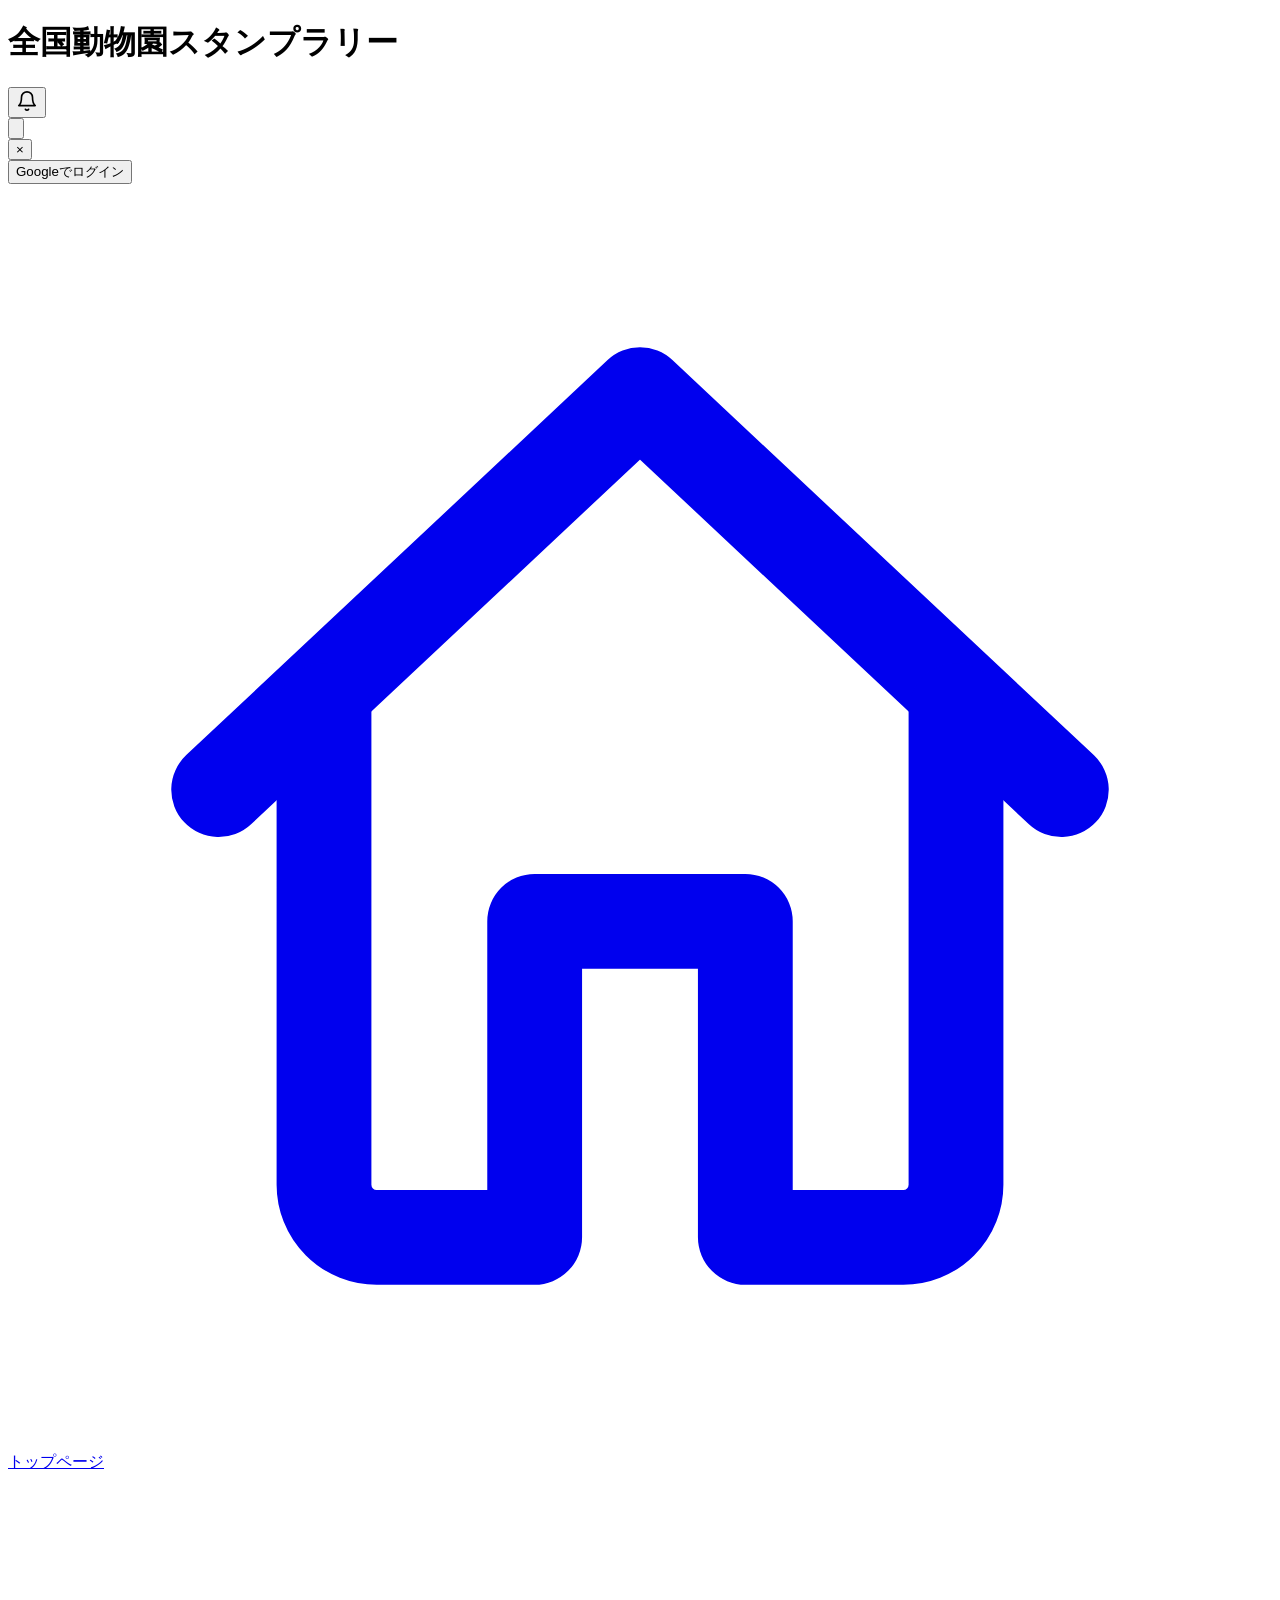
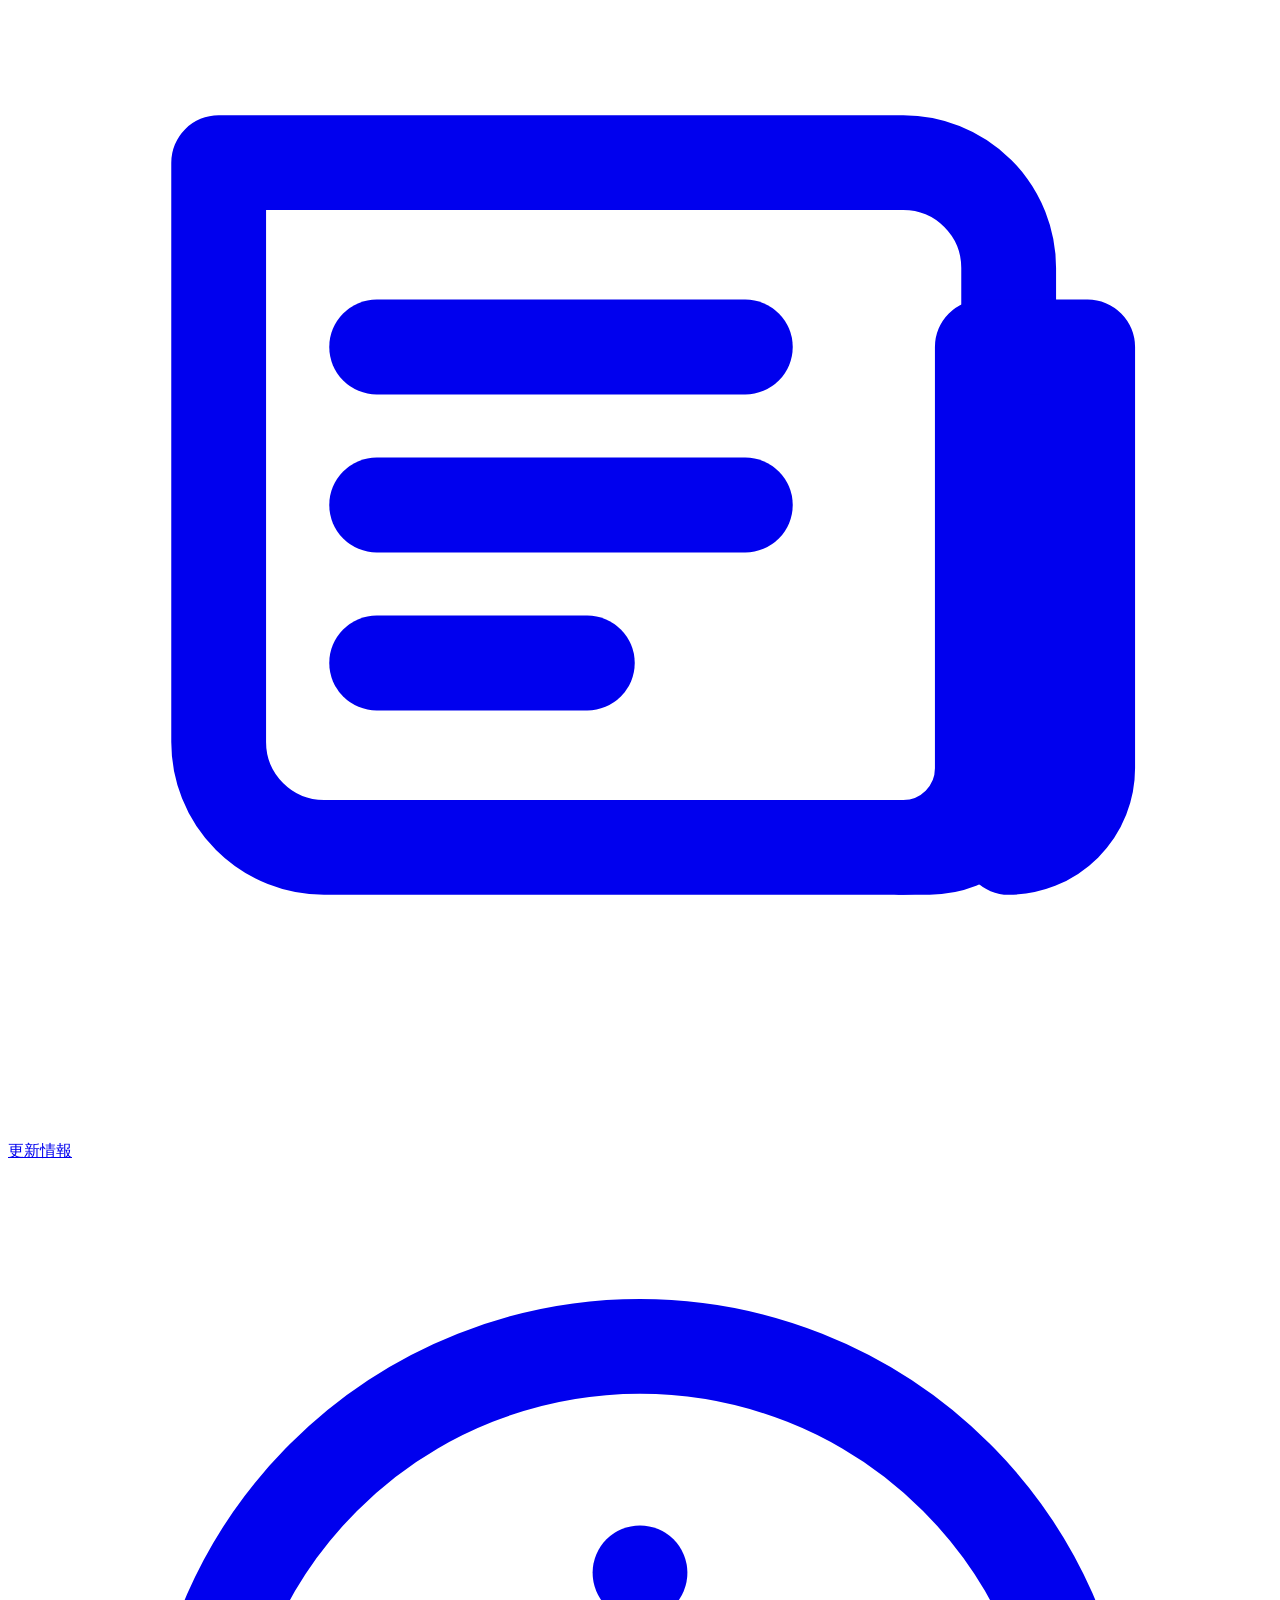
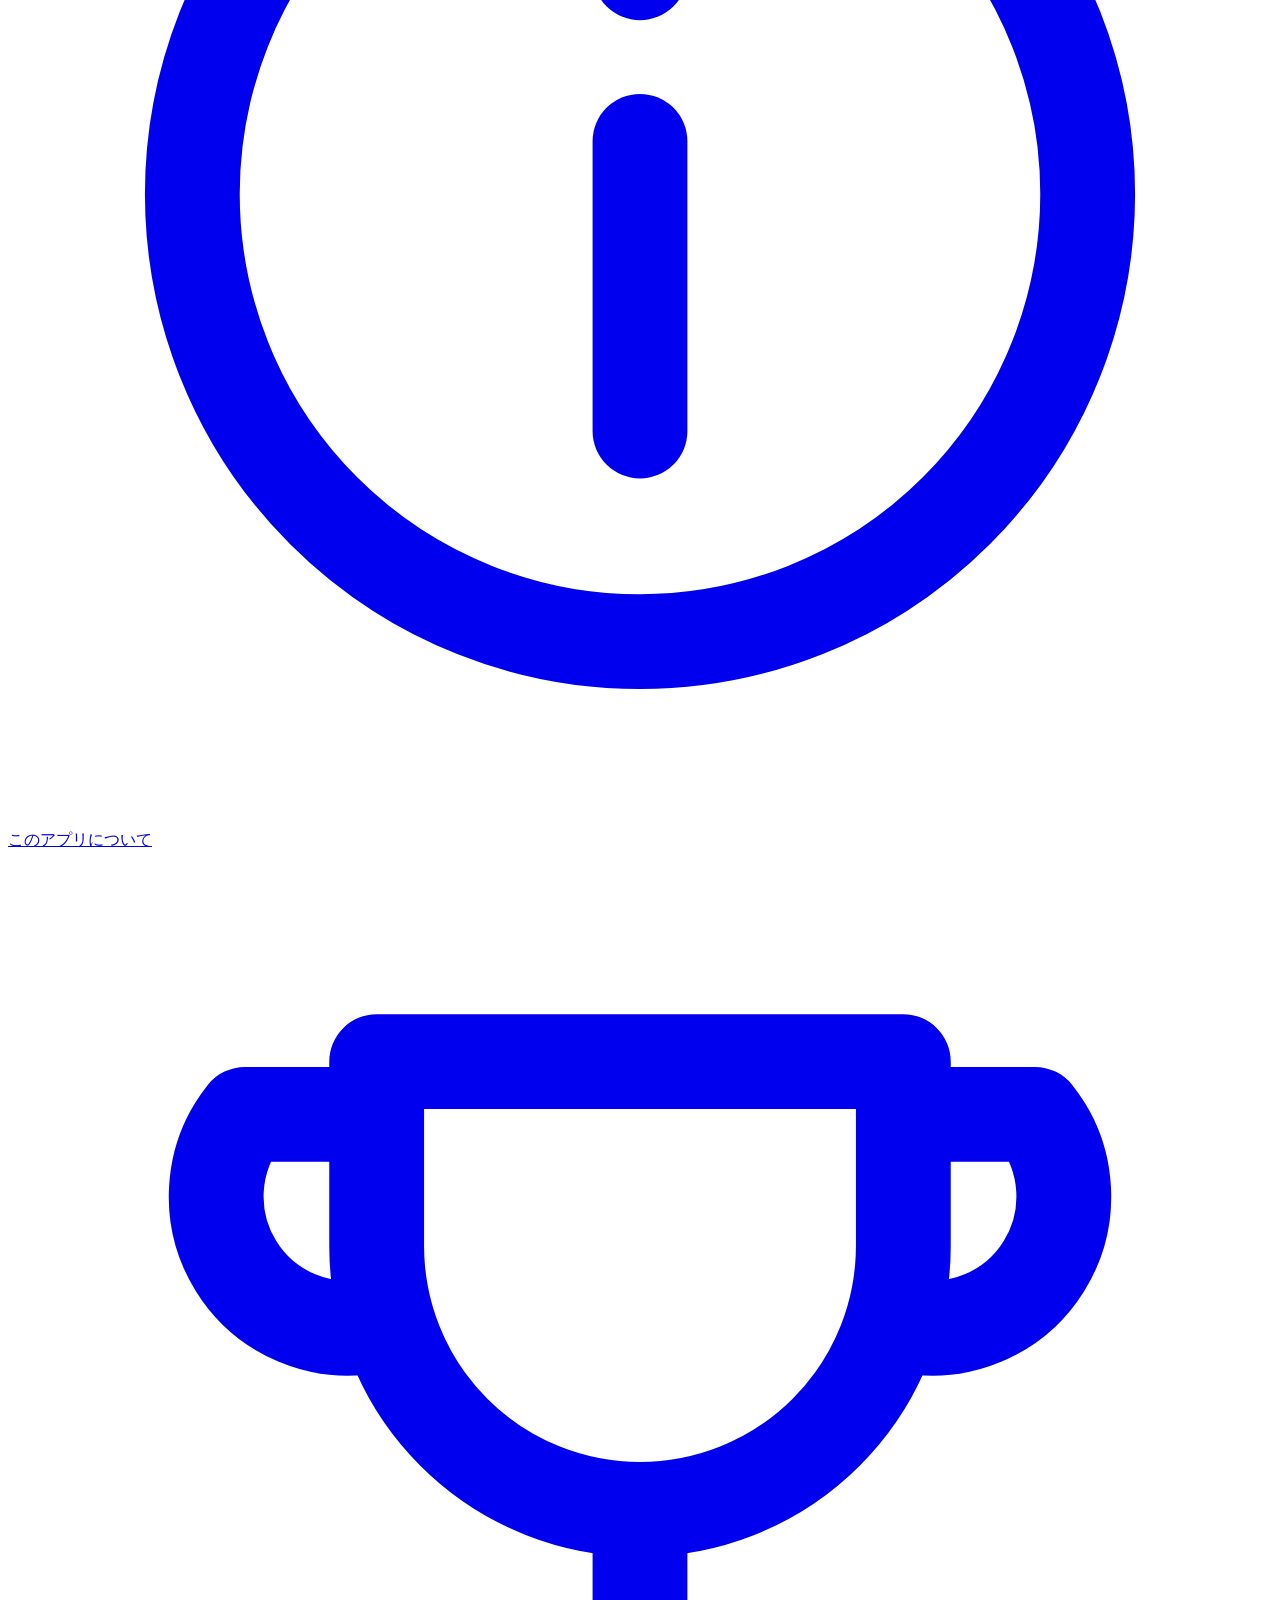
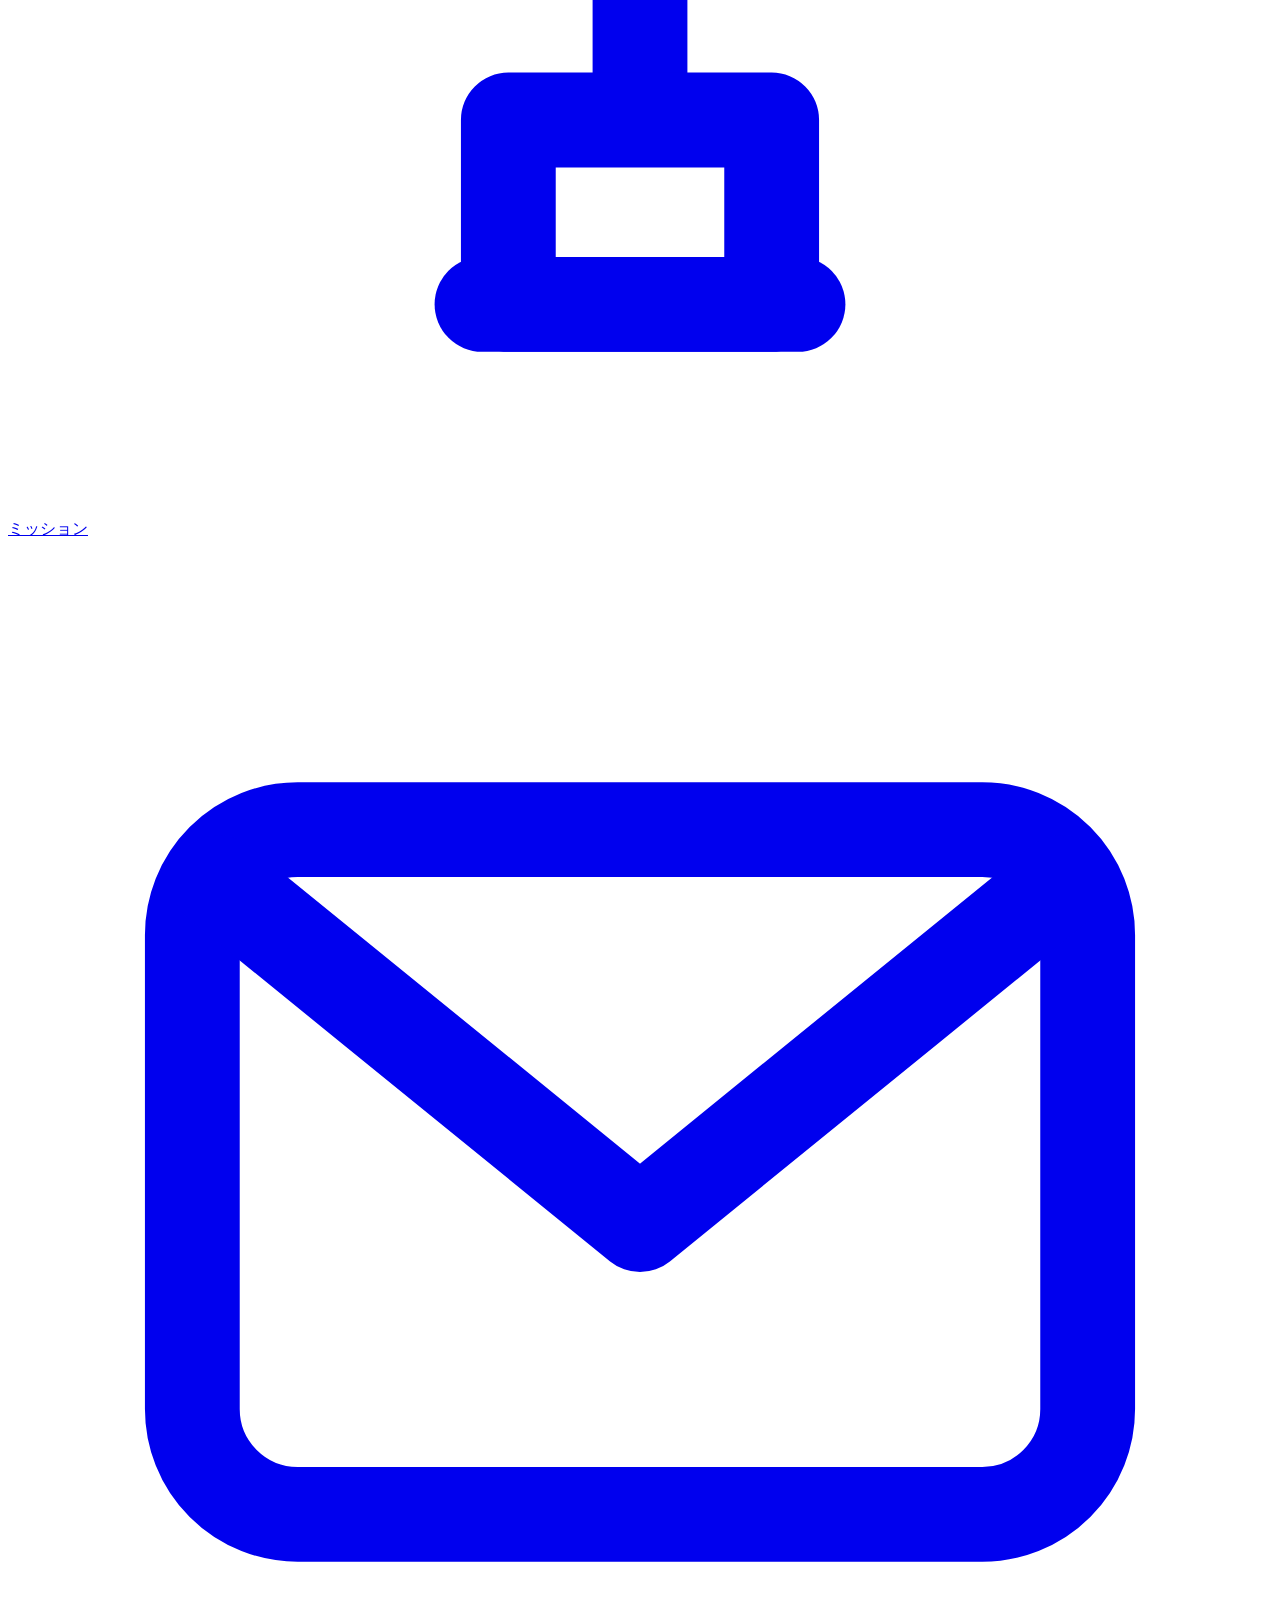
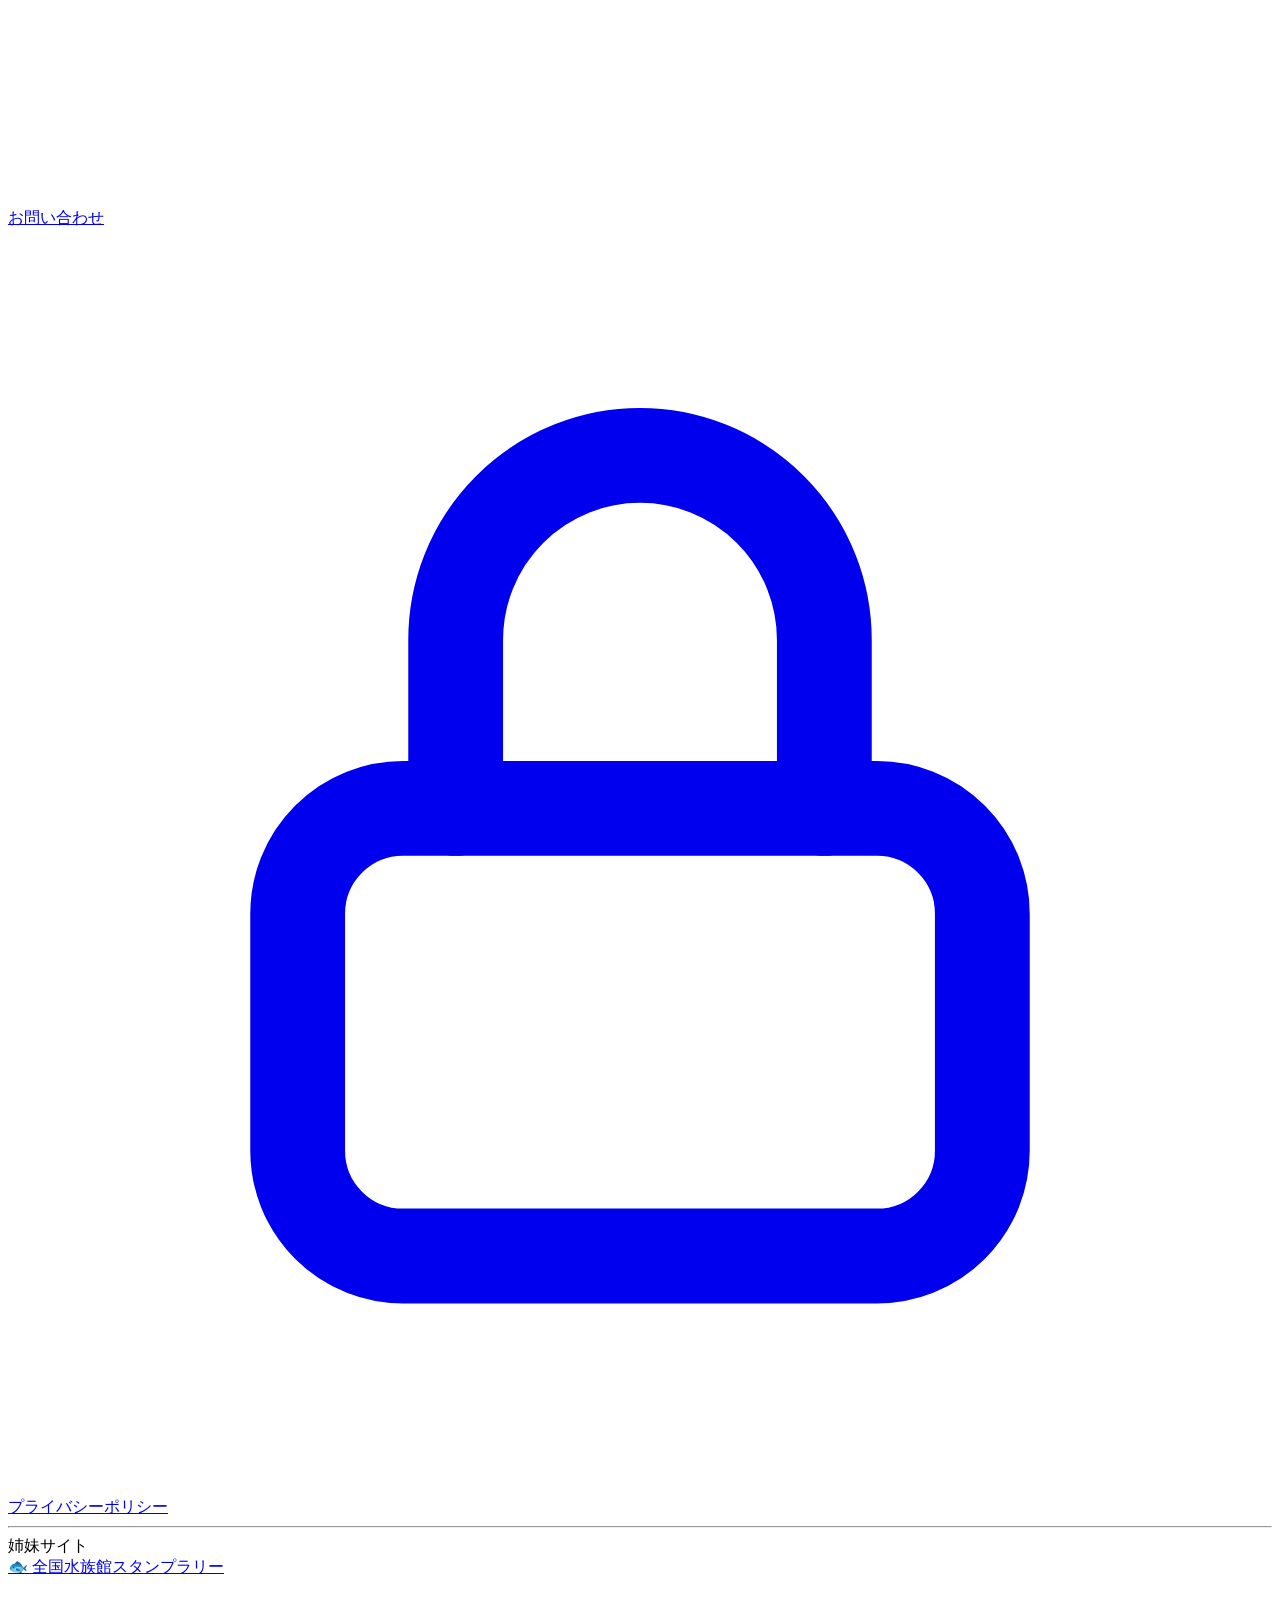
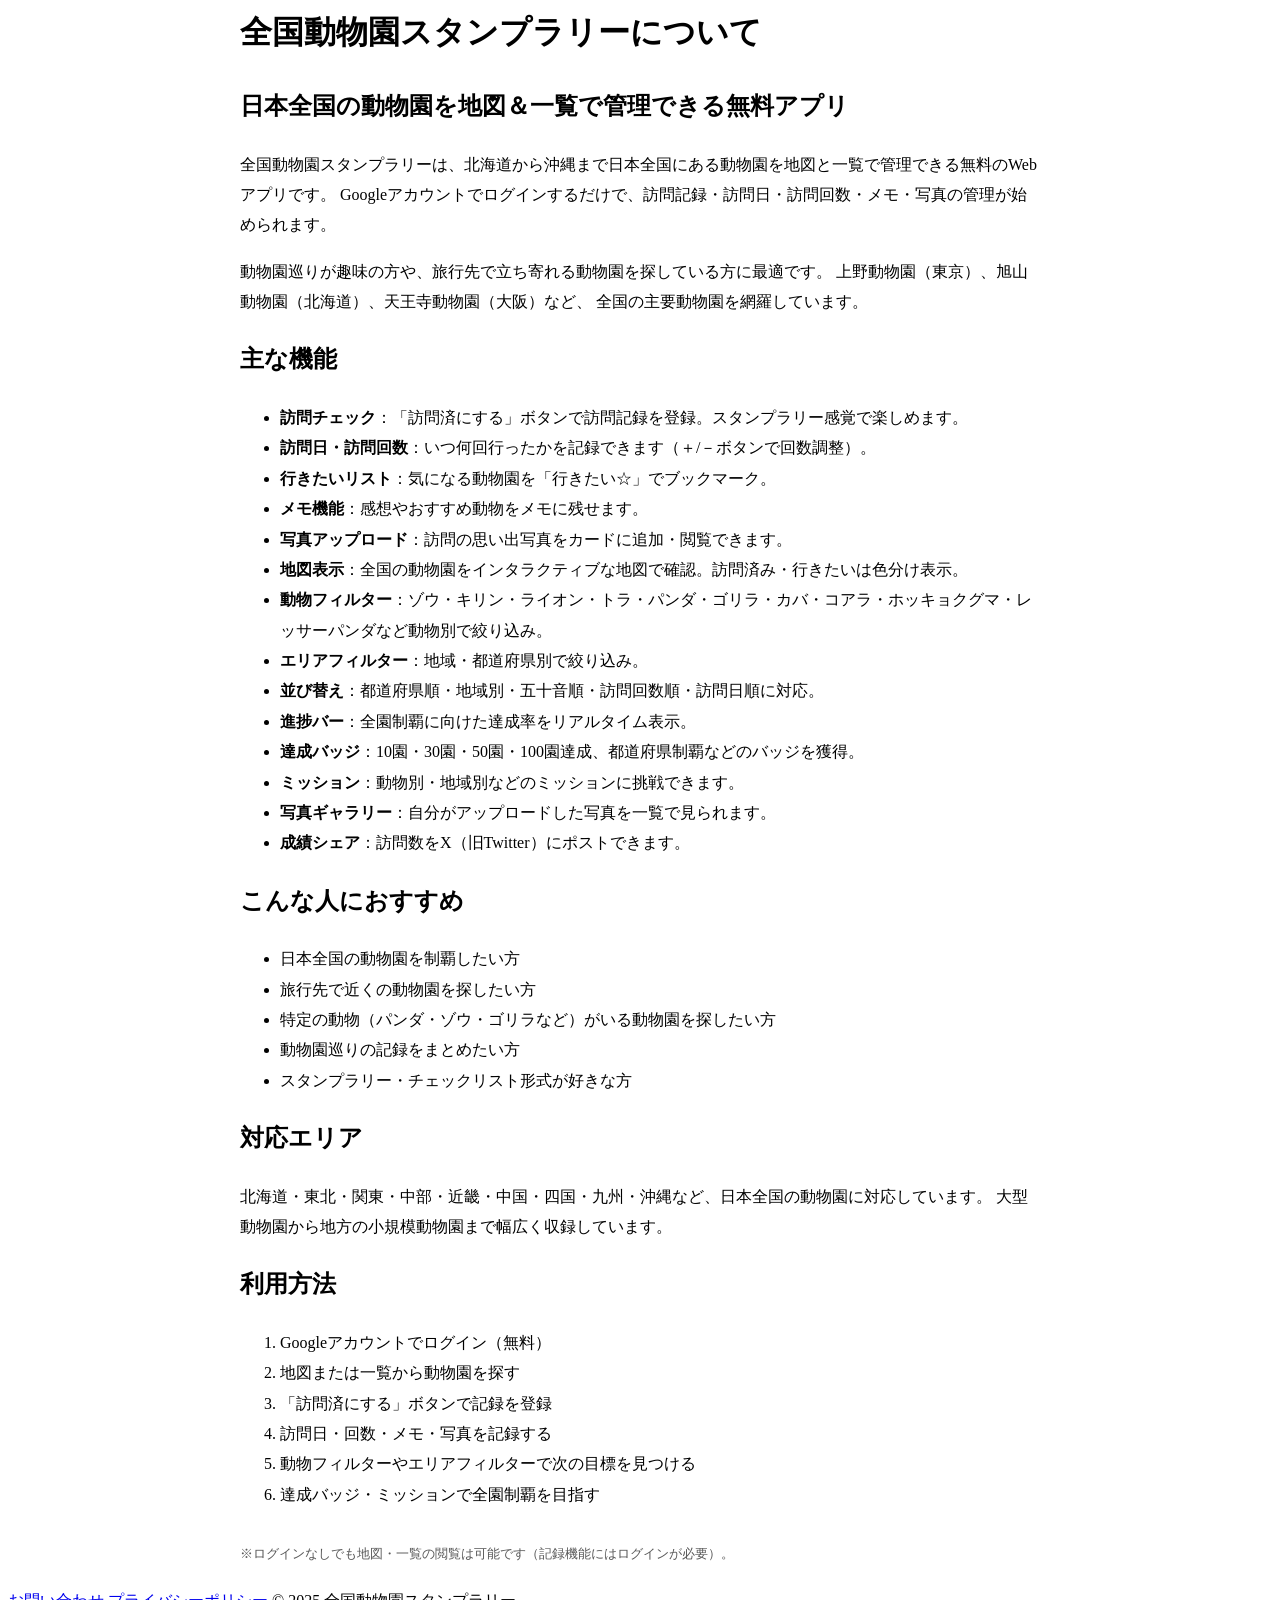
==== web/about/index.html @ e1757a3f "style: ヘッダーとメニューのアイコンを水族館とトンマナを揃える 絵文字と文字の「☰」でバラついていたので、線画SVG（24x24 / stroke-width 1.8 / 丸端）に統一する。水族" ====
<!doctype html>
<html lang="ja">
<head>
  <meta charset="UTF-8" />
  <meta name="viewport" content="width=device-width, initial-scale=1" />
  <title>このアプリについて｜全国動物園スタンプラリー</title>

  <meta name="description" content="全国動物園スタンプラリーは、日本全国の動物園を地図・一覧で管理できる無料アプリです。訪問記録・訪問日・訪問回数・写真・メモ機能付き。上野動物園、旭山動物園など全国対応。">
  <link rel="canonical" href="https://zoo-log.onrender.com/about/">

  <meta property="og:title" content="このアプリについて｜全国動物園スタンプラリー">
  <meta property="og:description" content="日本全国の動物園を巡るスタンプラリーアプリ。訪問記録・地図表示・進捗管理。無料で使えます。">
  <meta property="og:type" content="website">
  <meta property="og:url" content="https://zoo-log.onrender.com/about/">

  <link rel="stylesheet" href="/styles.css?v=20260924-1" />
</head>

<body>
  <header>
    <h1><a href="/" style="color:inherit;text-decoration:none;">全国動物園スタンプラリー</a></h1>
    <div class="userbox" id="userbox">
      <div class="bell-wrap">
        <button id="updateBellBtn" class="bell-btn" type="button" aria-haspopup="true" aria-expanded="false" aria-label="更新情報のお知らせ">
          <svg class="bell-icon" viewBox="0 0 24 24" width="22" height="22" fill="none" stroke="currentColor" stroke-width="1.8" stroke-linecap="round" stroke-linejoin="round" aria-hidden="true"><path d="M18 8a6 6 0 0 0-12 0c0 7-3 9-3 9h18s-3-2-3-9"></path><path d="M13.73 21a2 2 0 0 1-3.46 0"></path></svg>
          <span id="bellBadge" class="bell-badge" hidden></span>
        </button>
        <div id="bellPopover" class="bell-popover" hidden>
          <div class="bell-popover__title"><svg class="nav-icon" viewBox="0 0 24 24" fill="none" stroke="currentColor" stroke-width="1.8" stroke-linecap="round" stroke-linejoin="round" aria-hidden="true"><path d="M4 5.5h13a2 2 0 0 1 2 2V17a1.5 1.5 0 0 1-1.5 1.5H6A2 2 0 0 1 4 16.5v-11z"/><path d="M17 18.5A1.5 1.5 0 0 0 18.5 17V9h2v8a1.5 1.5 0 0 1-1.5 1.5"/><line x1="7" y1="9" x2="14" y2="9"/><line x1="7" y1="12" x2="14" y2="12"/><line x1="7" y1="15" x2="11" y2="15"/></svg>更新情報</div>
          <ul class="bell-popover__list">
            <li><span class="bell-popover__date">2026/09/23</span>動物園ごとの詳細ページを追加しました。紹介・地図・会える動物をまとめて見られます。</li>
            <li><span class="bell-popover__date">2026/09/23</span>都道府県別マップを追加しました。日本地図で制覇状況が一目で分かります。</li>
            <li><span class="bell-popover__date">2026/09/23</span>写真をまとめて追加できるようになりました。押すと全画面で見られます。</li>
          </ul>
          <a href="/updates/" class="bell-popover__more">すべての更新情報を見る →</a>
        </div>
      </div>
      <button id="menuBtn" class="hamburger-btn" aria-label="メニューを開く"><svg class="hamburger-icon" viewBox="0 0 24 24" fill="none" stroke="currentColor" stroke-width="1.8" stroke-linecap="round" aria-hidden="true"><line x1="4" y1="7" x2="20" y2="7"/><line x1="4" y1="12" x2="20" y2="12"/><line x1="4" y1="17" x2="20" y2="17"/></svg></button>
    </div>
  </header>

  <div id="drawerOverlay" class="drawer-overlay"></div>
  <nav id="drawer" class="drawer" aria-hidden="true">
    <button id="drawerClose" class="drawer-close" aria-label="閉じる">×</button>
    <div class="drawer__login">
      <span id="loginStatus" class="drawer-login-status"></span>
      <button class="linklike" id="googleLogin" type="button">Googleでログイン</button>
      <button class="linklike" id="logoutBtn" type="button" style="display:none;">ログアウト</button>
    </div>
    <div class="drawer__inner">
      <a href="/" class="drawer-link"><svg class="nav-icon" viewBox="0 0 24 24" fill="none" stroke="currentColor" stroke-width="1.8" stroke-linecap="round" stroke-linejoin="round" aria-hidden="true"><path d="M4 11.5 12 4l8 7.5"/><path d="M6 10v9a1 1 0 0 0 1 1h3v-6h4v6h3a1 1 0 0 0 1-1v-9"/></svg>トップページ</a>
      <a href="/updates/" class="drawer-link"><svg class="nav-icon" viewBox="0 0 24 24" fill="none" stroke="currentColor" stroke-width="1.8" stroke-linecap="round" stroke-linejoin="round" aria-hidden="true"><path d="M4 5.5h13a2 2 0 0 1 2 2V17a1.5 1.5 0 0 1-1.5 1.5H6A2 2 0 0 1 4 16.5v-11z"/><path d="M17 18.5A1.5 1.5 0 0 0 18.5 17V9h2v8a1.5 1.5 0 0 1-1.5 1.5"/><line x1="7" y1="9" x2="14" y2="9"/><line x1="7" y1="12" x2="14" y2="12"/><line x1="7" y1="15" x2="11" y2="15"/></svg>更新情報</a>
      <a href="/about/" class="drawer-link"><svg class="nav-icon" viewBox="0 0 24 24" fill="none" stroke="currentColor" stroke-width="1.8" stroke-linecap="round" stroke-linejoin="round" aria-hidden="true"><circle cx="12" cy="12" r="8.5"/><line x1="12" y1="11" x2="12" y2="16.5"/><circle cx="12" cy="7.8" r="0.9" fill="currentColor" stroke="none"/></svg>このアプリについて</a>
      <a href="/missions/" class="drawer-link"><svg class="nav-icon" viewBox="0 0 24 24" fill="none" stroke="currentColor" stroke-width="1.8" stroke-linecap="round" stroke-linejoin="round" aria-hidden="true"><path d="M7 4h10v3.5a5 5 0 0 1-10 0V4z"/><path d="M7 5H4.5A2.5 2.5 0 0 0 7 9"/><path d="M17 5h2.5A2.5 2.5 0 0 1 17 9"/><path d="M12 12.5V16"/><path d="M9 20h6"/><path d="M9.5 16.5h5v3.5h-5z"/></svg>ミッション</a>
      <a id="galleryBtn" href="/gallery/" class="drawer-link" style="display:none;"><svg class="nav-icon" viewBox="0 0 24 24" fill="none" stroke="currentColor" stroke-width="1.8" stroke-linecap="round" stroke-linejoin="round" aria-hidden="true"><path d="M4 8.5h3.2L9 6h6l1.8 2.5H20v10H4v-10z"/><circle cx="12" cy="13" r="3.2"/></svg>マイ写真ギャラリー</a>
      <a href="/contact/" class="drawer-link"><svg class="nav-icon" viewBox="0 0 24 24" fill="none" stroke="currentColor" stroke-width="1.8" stroke-linecap="round" stroke-linejoin="round" aria-hidden="true"><rect x="3.5" y="5.5" width="17" height="13" rx="2"/><path d="M4 6.5l8 6.5 8-6.5"/></svg>お問い合わせ</a>
      <a href="/privacy/" class="drawer-link"><svg class="nav-icon" viewBox="0 0 24 24" fill="none" stroke="currentColor" stroke-width="1.8" stroke-linecap="round" stroke-linejoin="round" aria-hidden="true"><rect x="5.5" y="11" width="13" height="8.5" rx="2"/><path d="M8.5 11V7.8a3.5 3.5 0 0 1 7 0V11"/></svg>プライバシーポリシー</a>
      <hr class="drawer-divider">
      <div class="drawer-section-label">姉妹サイト</div>
      <a href="https://aquarium-log.onrender.com/" class="drawer-link" target="_blank" rel="noopener">🐟 全国水族館スタンプラリー</a>
    </div>
  </nav>

  <div style="max-width: 800px; margin: 24px auto; padding: 0 16px; line-height: 1.9;">

    <h1>全国動物園スタンプラリーについて</h1>

    <h2>日本全国の動物園を地図＆一覧で管理できる無料アプリ</h2>
    <p>
      全国動物園スタンプラリーは、北海道から沖縄まで日本全国にある動物園を地図と一覧で管理できる無料のWebアプリです。
      Googleアカウントでログインするだけで、訪問記録・訪問日・訪問回数・メモ・写真の管理が始められます。
    </p>

    <p>
      動物園巡りが趣味の方や、旅行先で立ち寄れる動物園を探している方に最適です。
      上野動物園（東京）、旭山動物園（北海道）、天王寺動物園（大阪）など、
      全国の主要動物園を網羅しています。
    </p>

    <h2>主な機能</h2>
    <ul>
      <li><strong>訪問チェック</strong>：「訪問済にする」ボタンで訪問記録を登録。スタンプラリー感覚で楽しめます。</li>
      <li><strong>訪問日・訪問回数</strong>：いつ何回行ったかを記録できます（＋/－ボタンで回数調整）。</li>
      <li><strong>行きたいリスト</strong>：気になる動物園を「行きたい☆」でブックマーク。</li>
      <li><strong>メモ機能</strong>：感想やおすすめ動物をメモに残せます。</li>
      <li><strong>写真アップロード</strong>：訪問の思い出写真をカードに追加・閲覧できます。</li>
      <li><strong>地図表示</strong>：全国の動物園をインタラクティブな地図で確認。訪問済み・行きたいは色分け表示。</li>
      <li><strong>動物フィルター</strong>：ゾウ・キリン・ライオン・トラ・パンダ・ゴリラ・カバ・コアラ・ホッキョクグマ・レッサーパンダなど動物別で絞り込み。</li>
      <li><strong>エリアフィルター</strong>：地域・都道府県別で絞り込み。</li>
      <li><strong>並び替え</strong>：都道府県順・地域別・五十音順・訪問回数順・訪問日順に対応。</li>
      <li><strong>進捗バー</strong>：全園制覇に向けた達成率をリアルタイム表示。</li>
      <li><strong>達成バッジ</strong>：10園・30園・50園・100園達成、都道府県制覇などのバッジを獲得。</li>
      <li><strong>ミッション</strong>：動物別・地域別などのミッションに挑戦できます。</li>
      <li><strong>写真ギャラリー</strong>：自分がアップロードした写真を一覧で見られます。</li>
      <li><strong>成績シェア</strong>：訪問数をX（旧Twitter）にポストできます。</li>
    </ul>

    <h2>こんな人におすすめ</h2>
    <ul>
      <li>日本全国の動物園を制覇したい方</li>
      <li>旅行先で近くの動物園を探したい方</li>
      <li>特定の動物（パンダ・ゾウ・ゴリラなど）がいる動物園を探したい方</li>
      <li>動物園巡りの記録をまとめたい方</li>
      <li>スタンプラリー・チェックリスト形式が好きな方</li>
    </ul>

    <h2>対応エリア</h2>
    <p>
      北海道・東北・関東・中部・近畿・中国・四国・九州・沖縄など、日本全国の動物園に対応しています。
      大型動物園から地方の小規模動物園まで幅広く収録しています。
    </p>

    <h2>利用方法</h2>
    <ol>
      <li>Googleアカウントでログイン（無料）</li>
      <li>地図または一覧から動物園を探す</li>
      <li>「訪問済にする」ボタンで記録を登録</li>
      <li>訪問日・回数・メモ・写真を記録する</li>
      <li>動物フィルターやエリアフィルターで次の目標を見つける</li>
      <li>達成バッジ・ミッションで全園制覇を目指す</li>
    </ol>

    <p style="margin-top: 32px; font-size: 13px; opacity: 0.65;">
      ※ログインなしでも地図・一覧の閲覧は可能です（記録機能にはログインが必要）。
    </p>
  </div>

  <footer class="site-footer">
    <div class="footer-inner">
      <a href="/contact/">お問い合わせ</a>
      <a href="/privacy/">プライバシーポリシー</a>
      <span>© 2025 全国動物園スタンプラリー</span>
    </div>
  </footer>

  <script src="/nav.js?v=20260924-1"></script>
</body>
</html>
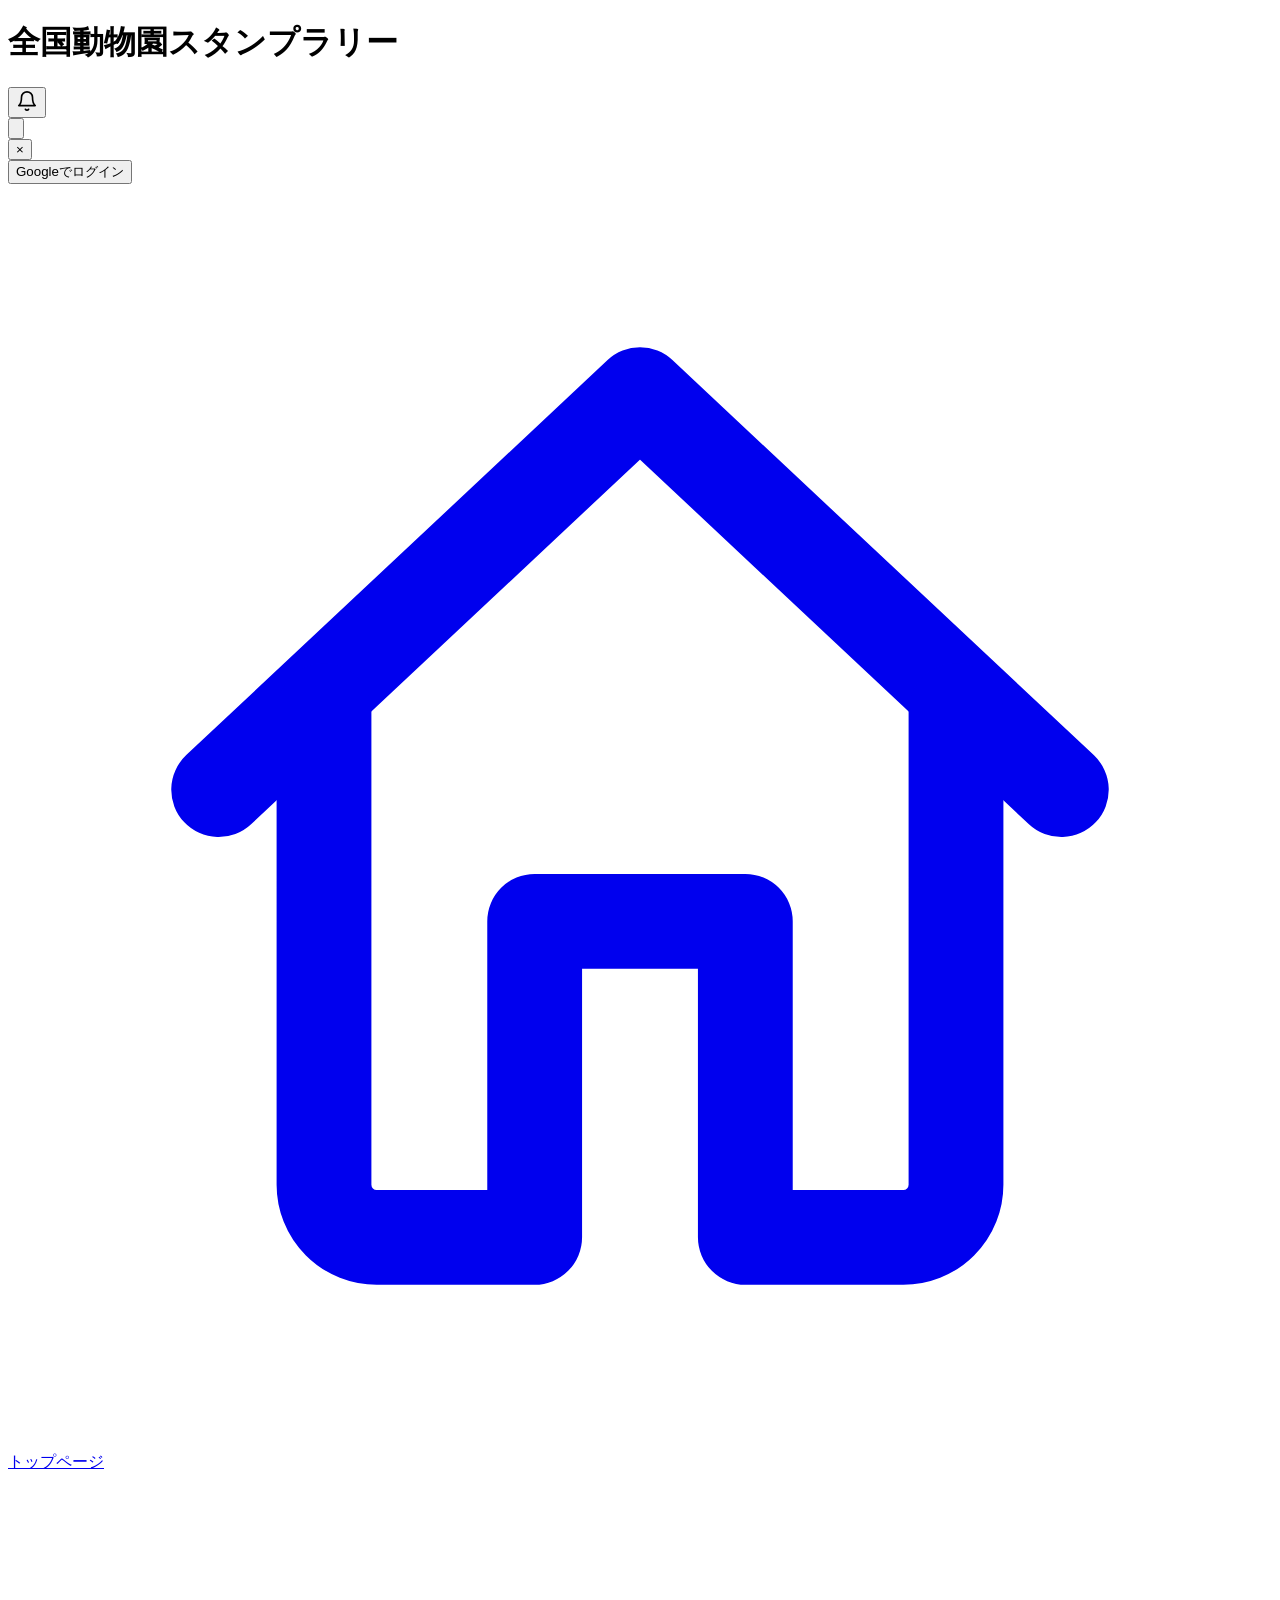
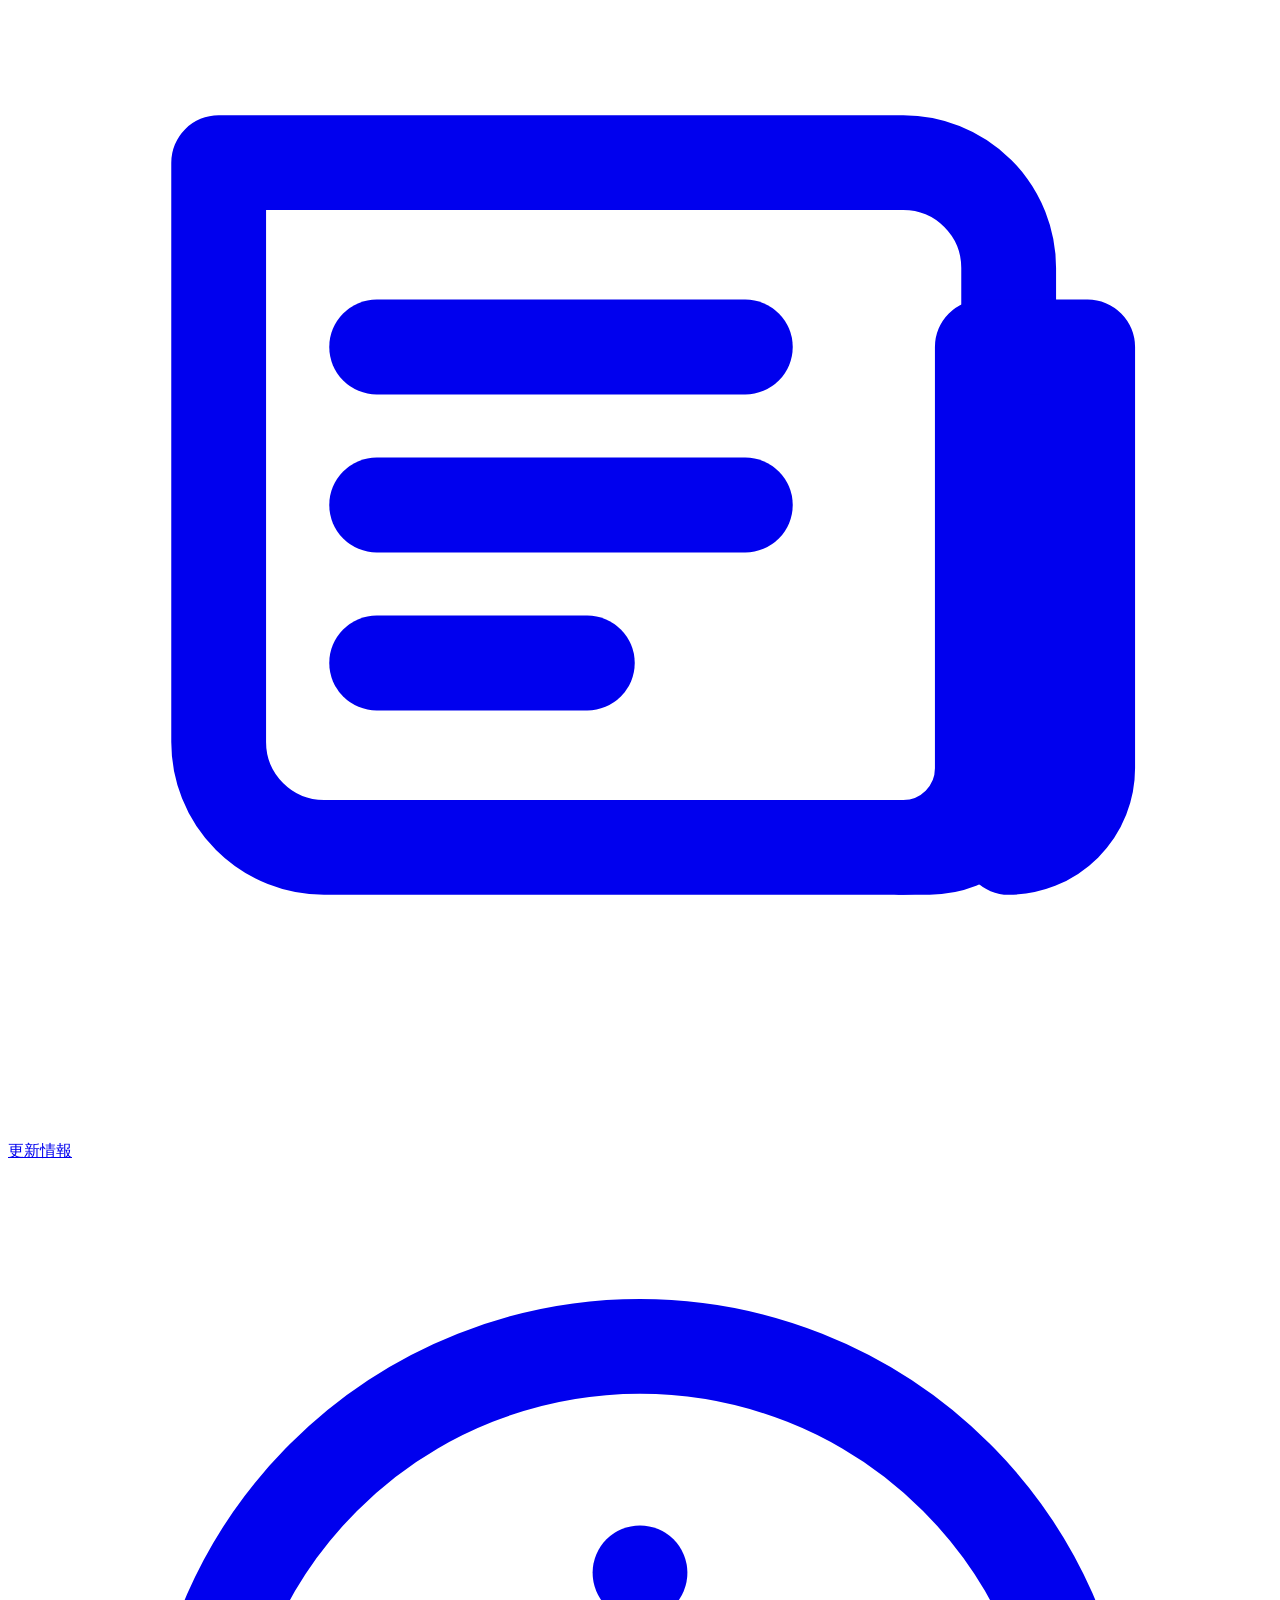
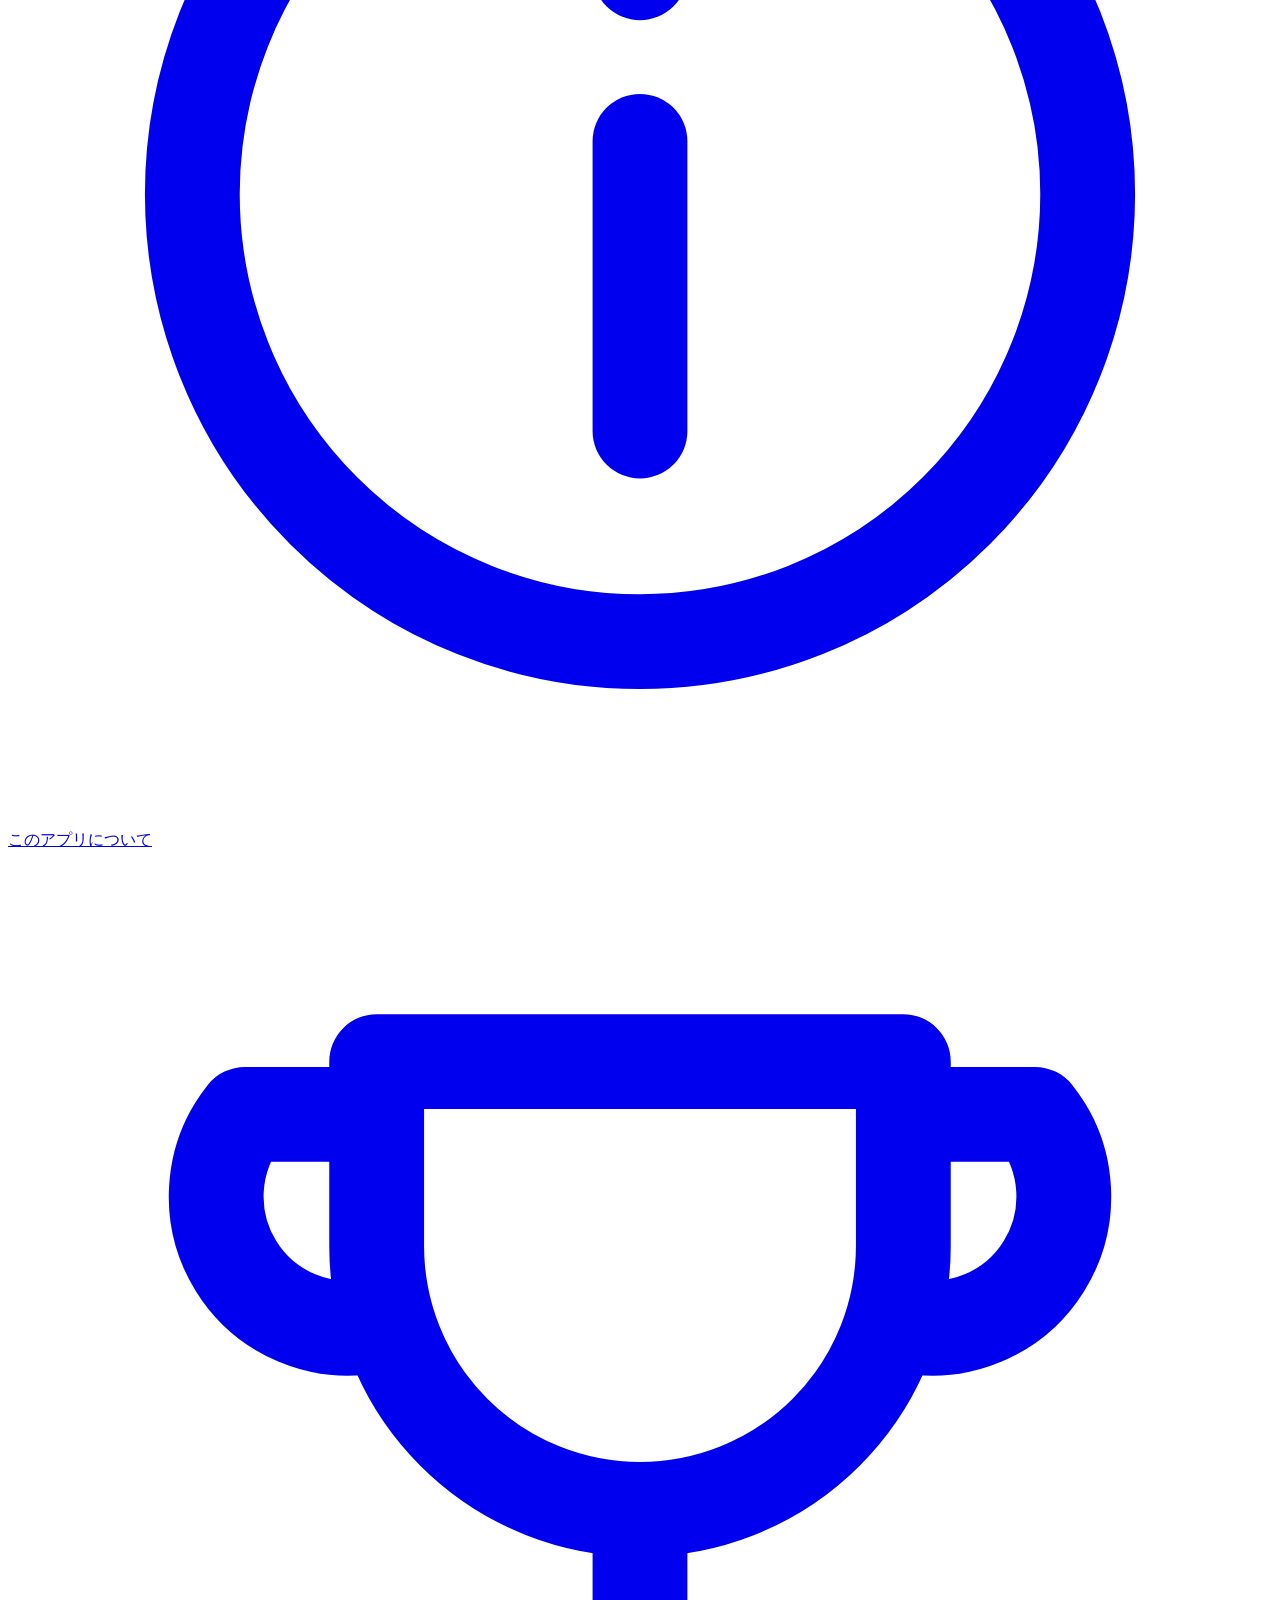
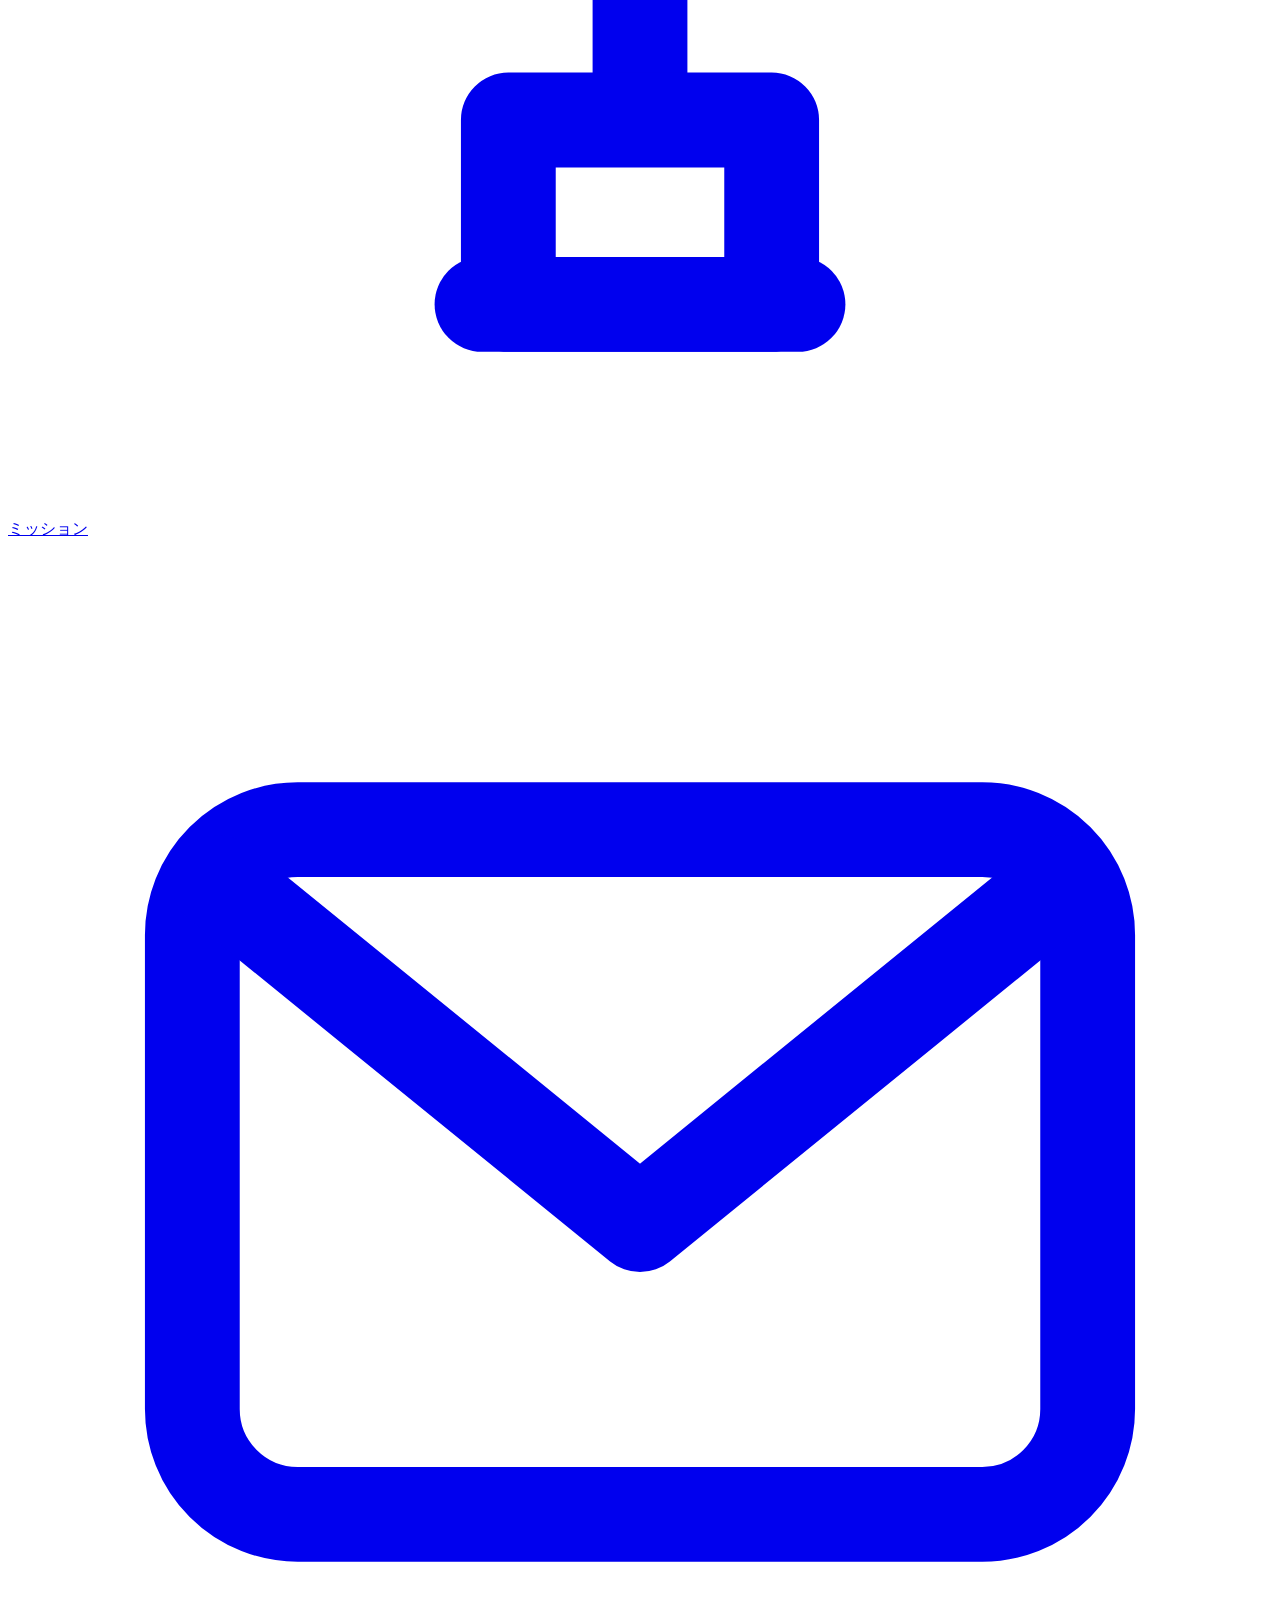
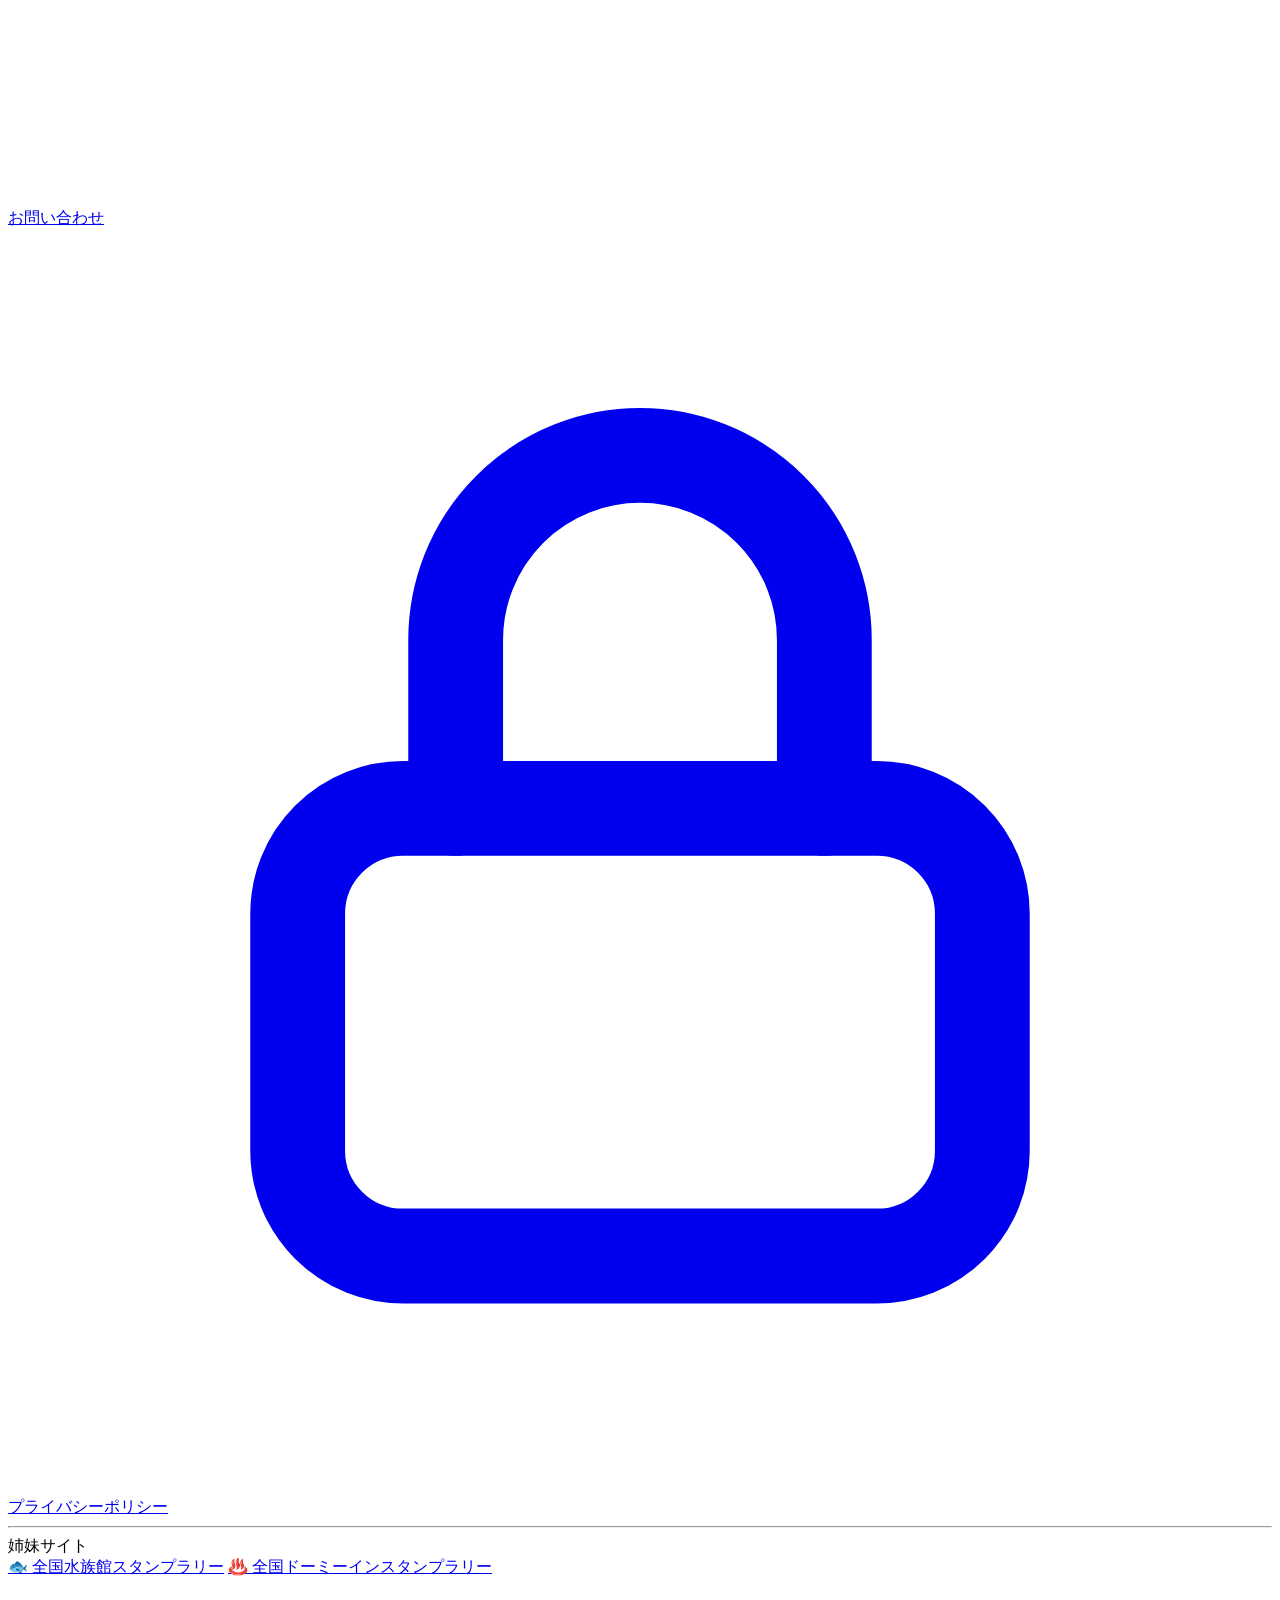
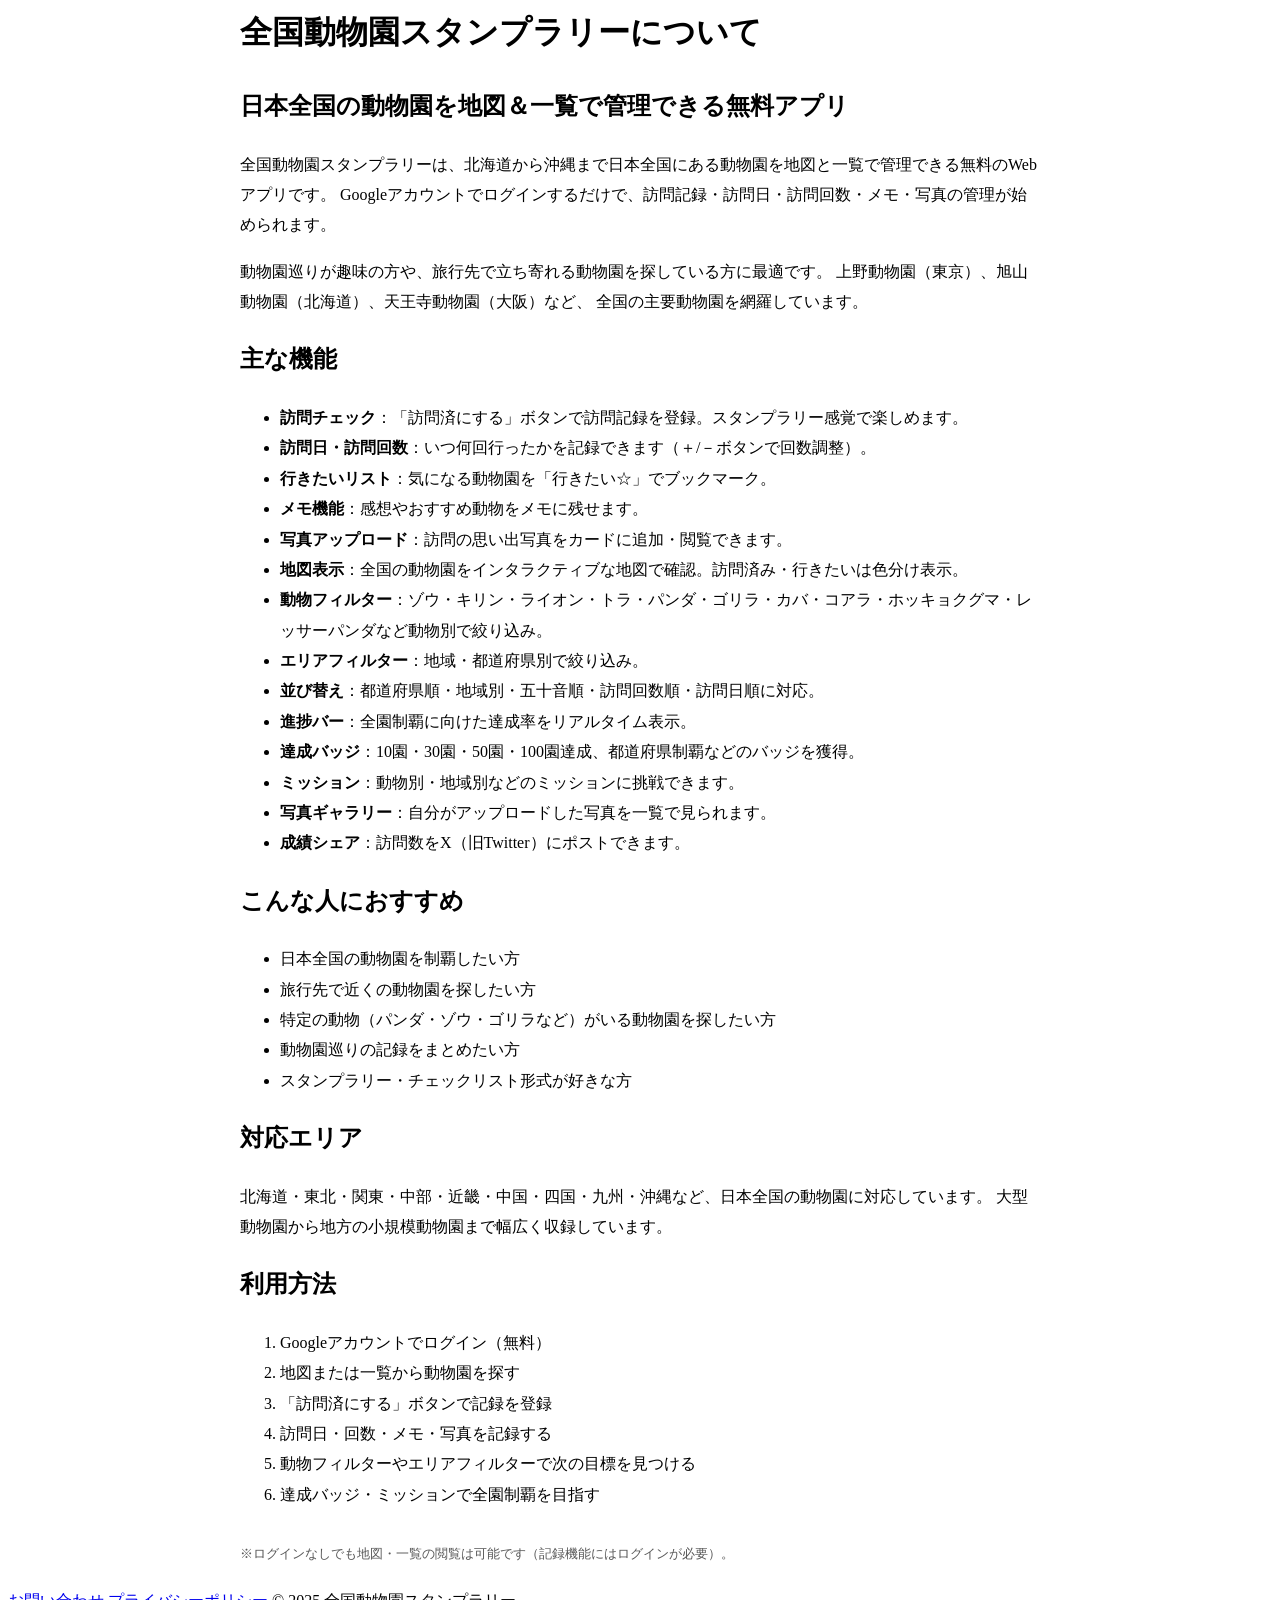
==== commit 74757acb: "姉妹サイトに全国ドーミーインスタンプラリーへのリンクを追加（ドロワー・フッター・llms.txt） Co-Authored-By: Claude Opus 5.5 <noreply@anthropic" ====
--- a/web/about/index.html
+++ b/web/about/index.html
@@ -13,7 +13,7 @@
   <meta property="og:type" content="website">
   <meta property="og:url" content="https://zoo-log.onrender.com/about/">
 
-  <link rel="stylesheet" href="/styles.css?v=20260924-1" />
+  <link rel="stylesheet" href="/styles.css?v=20261010-1" />
 </head>
 
 <body>
@@ -28,9 +28,9 @@
         <div id="bellPopover" class="bell-popover" hidden>
           <div class="bell-popover__title"><svg class="nav-icon" viewBox="0 0 24 24" fill="none" stroke="currentColor" stroke-width="1.8" stroke-linecap="round" stroke-linejoin="round" aria-hidden="true"><path d="M4 5.5h13a2 2 0 0 1 2 2V17a1.5 1.5 0 0 1-1.5 1.5H6A2 2 0 0 1 4 16.5v-11z"/><path d="M17 18.5A1.5 1.5 0 0 0 18.5 17V9h2v8a1.5 1.5 0 0 1-1.5 1.5"/><line x1="7" y1="9" x2="14" y2="9"/><line x1="7" y1="12" x2="14" y2="12"/><line x1="7" y1="15" x2="11" y2="15"/></svg>更新情報</div>
           <ul class="bell-popover__list">
-            <li><span class="bell-popover__date">2026/09/23</span>動物園ごとの詳細ページを追加しました。紹介・地図・会える動物をまとめて見られます。</li>
-            <li><span class="bell-popover__date">2026/09/23</span>都道府県別マップを追加しました。日本地図で制覇状況が一目で分かります。</li>
-            <li><span class="bell-popover__date">2026/09/23</span>写真をまとめて追加できるようになりました。押すと全画面で見られます。</li>
+            <li><span class="bell-popover__date">2026/10/11</span>写真の安全性を高めました。撮影場所などの情報を自動で消し、写真は本人だけが見られるようにしました。</li>
+            <li><span class="bell-popover__date">2026/10/10</span>動物のアイコンを新しいデザインにしました。</li>
+            <li><span class="bell-popover__date">2026/09/25</span>動物園を12園追加し、全47都道府県をカバーしました（合計103園）。</li>
           </ul>
           <a href="/updates/" class="bell-popover__more">すべての更新情報を見る →</a>
         </div>
@@ -58,6 +58,7 @@
       <hr class="drawer-divider">
       <div class="drawer-section-label">姉妹サイト</div>
       <a href="https://aquarium-log.onrender.com/" class="drawer-link" target="_blank" rel="noopener">🐟 全国水族館スタンプラリー</a>
+      <a href="https://dormy-log.soryushi.jp/" class="drawer-link" target="_blank" rel="noopener">♨️ 全国ドーミーインスタンプラリー</a>
     </div>
   </nav>
 
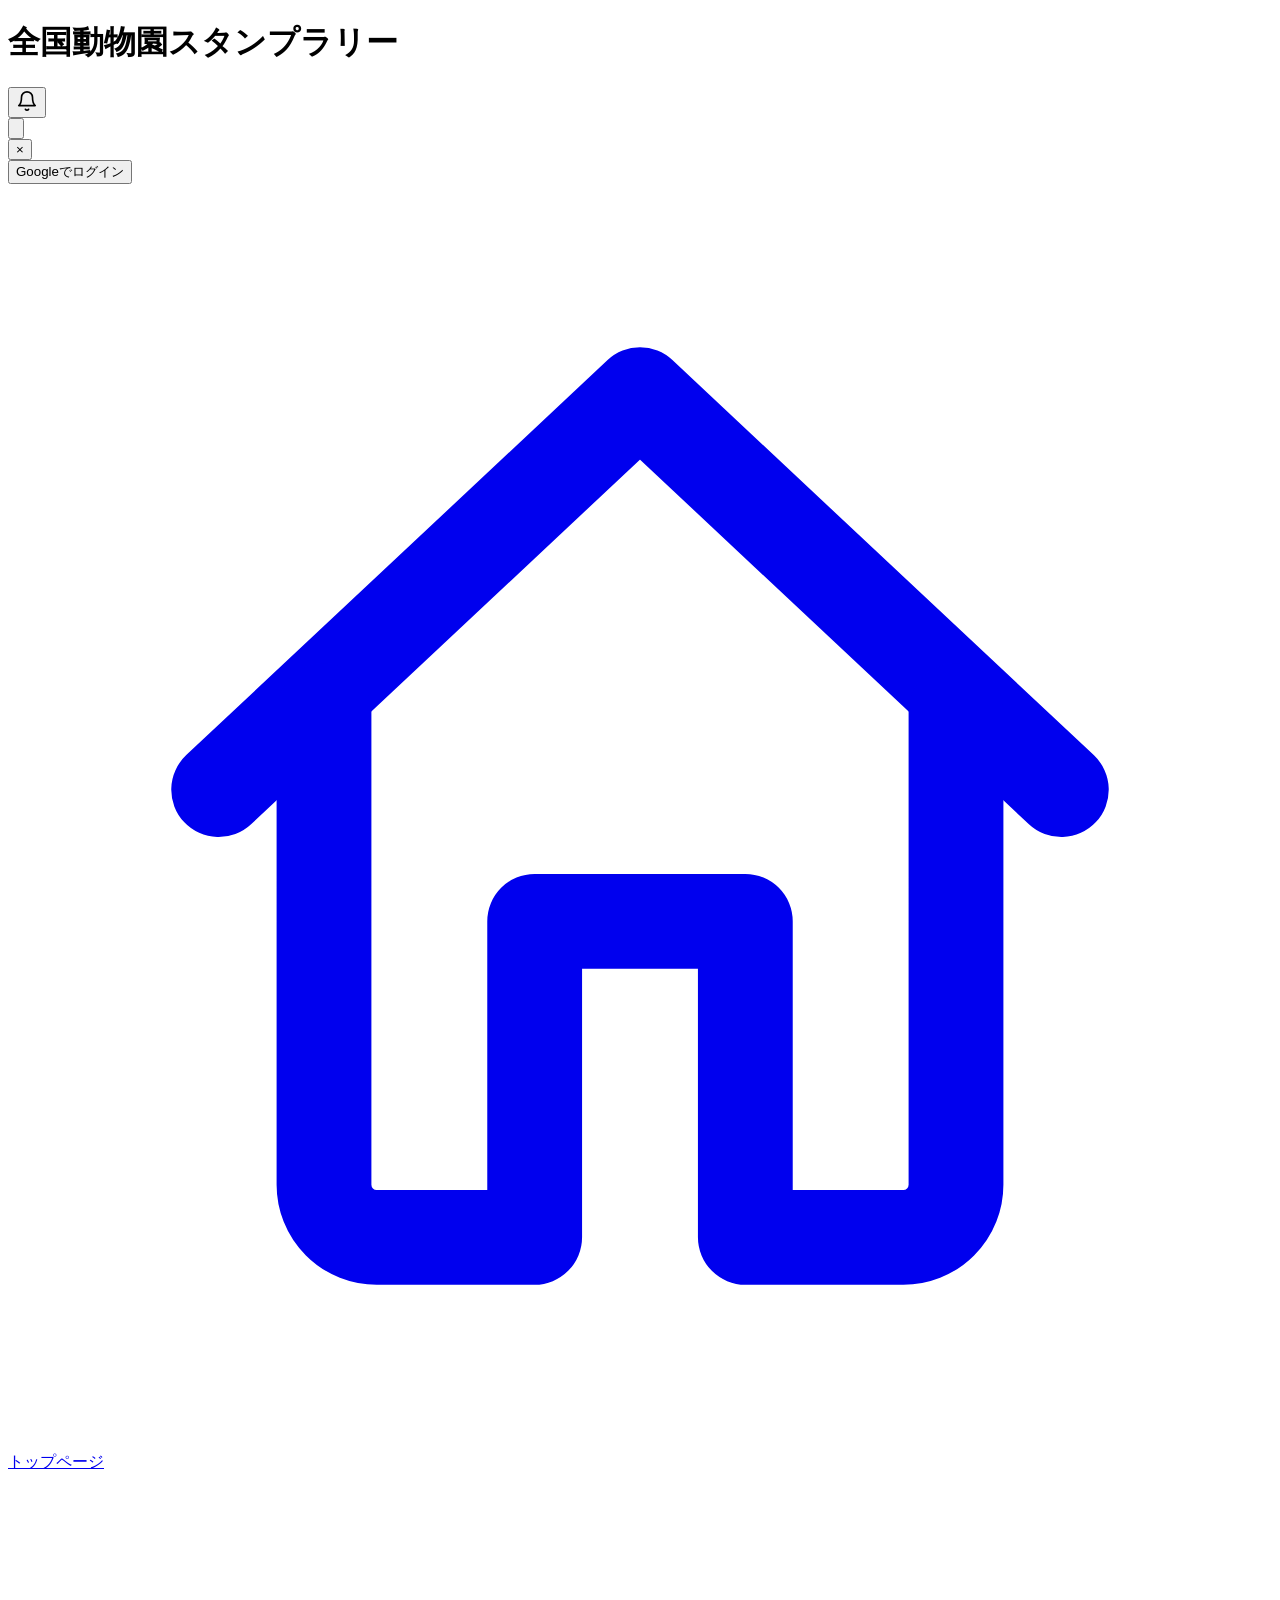
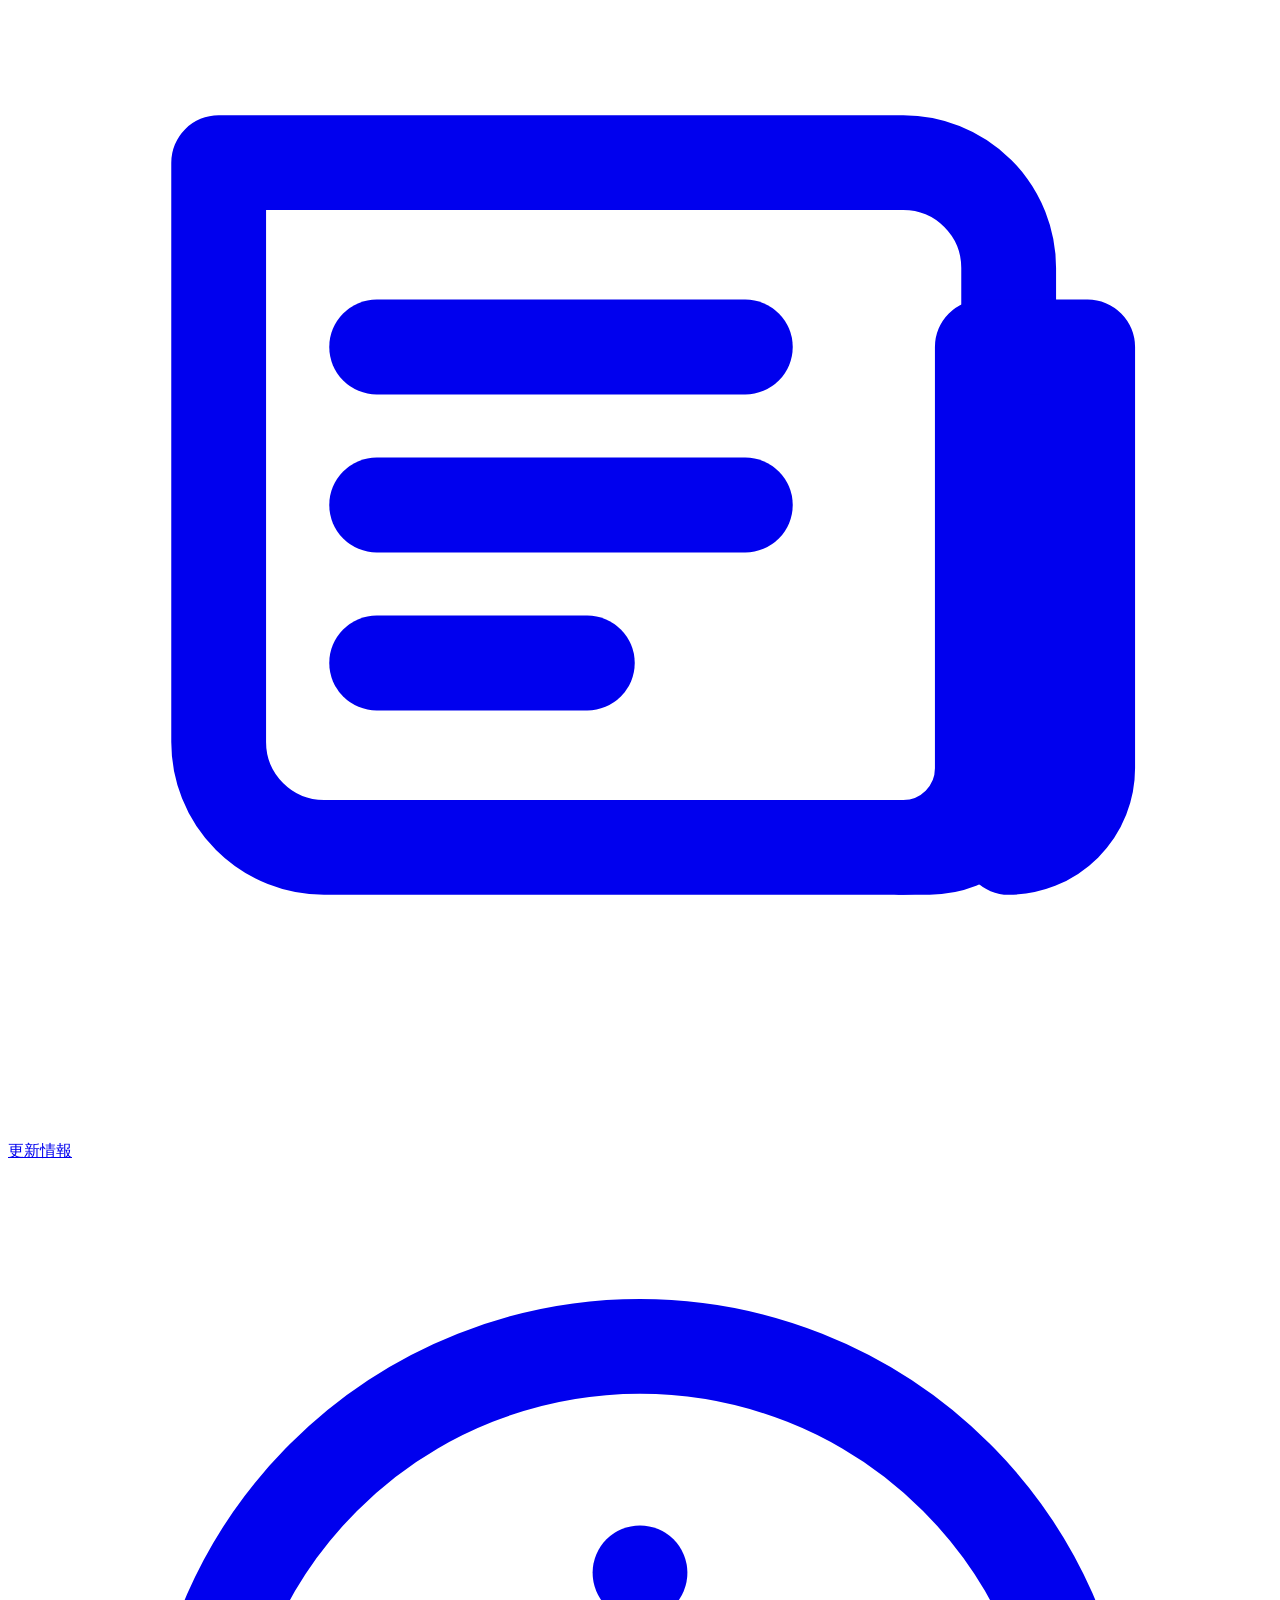
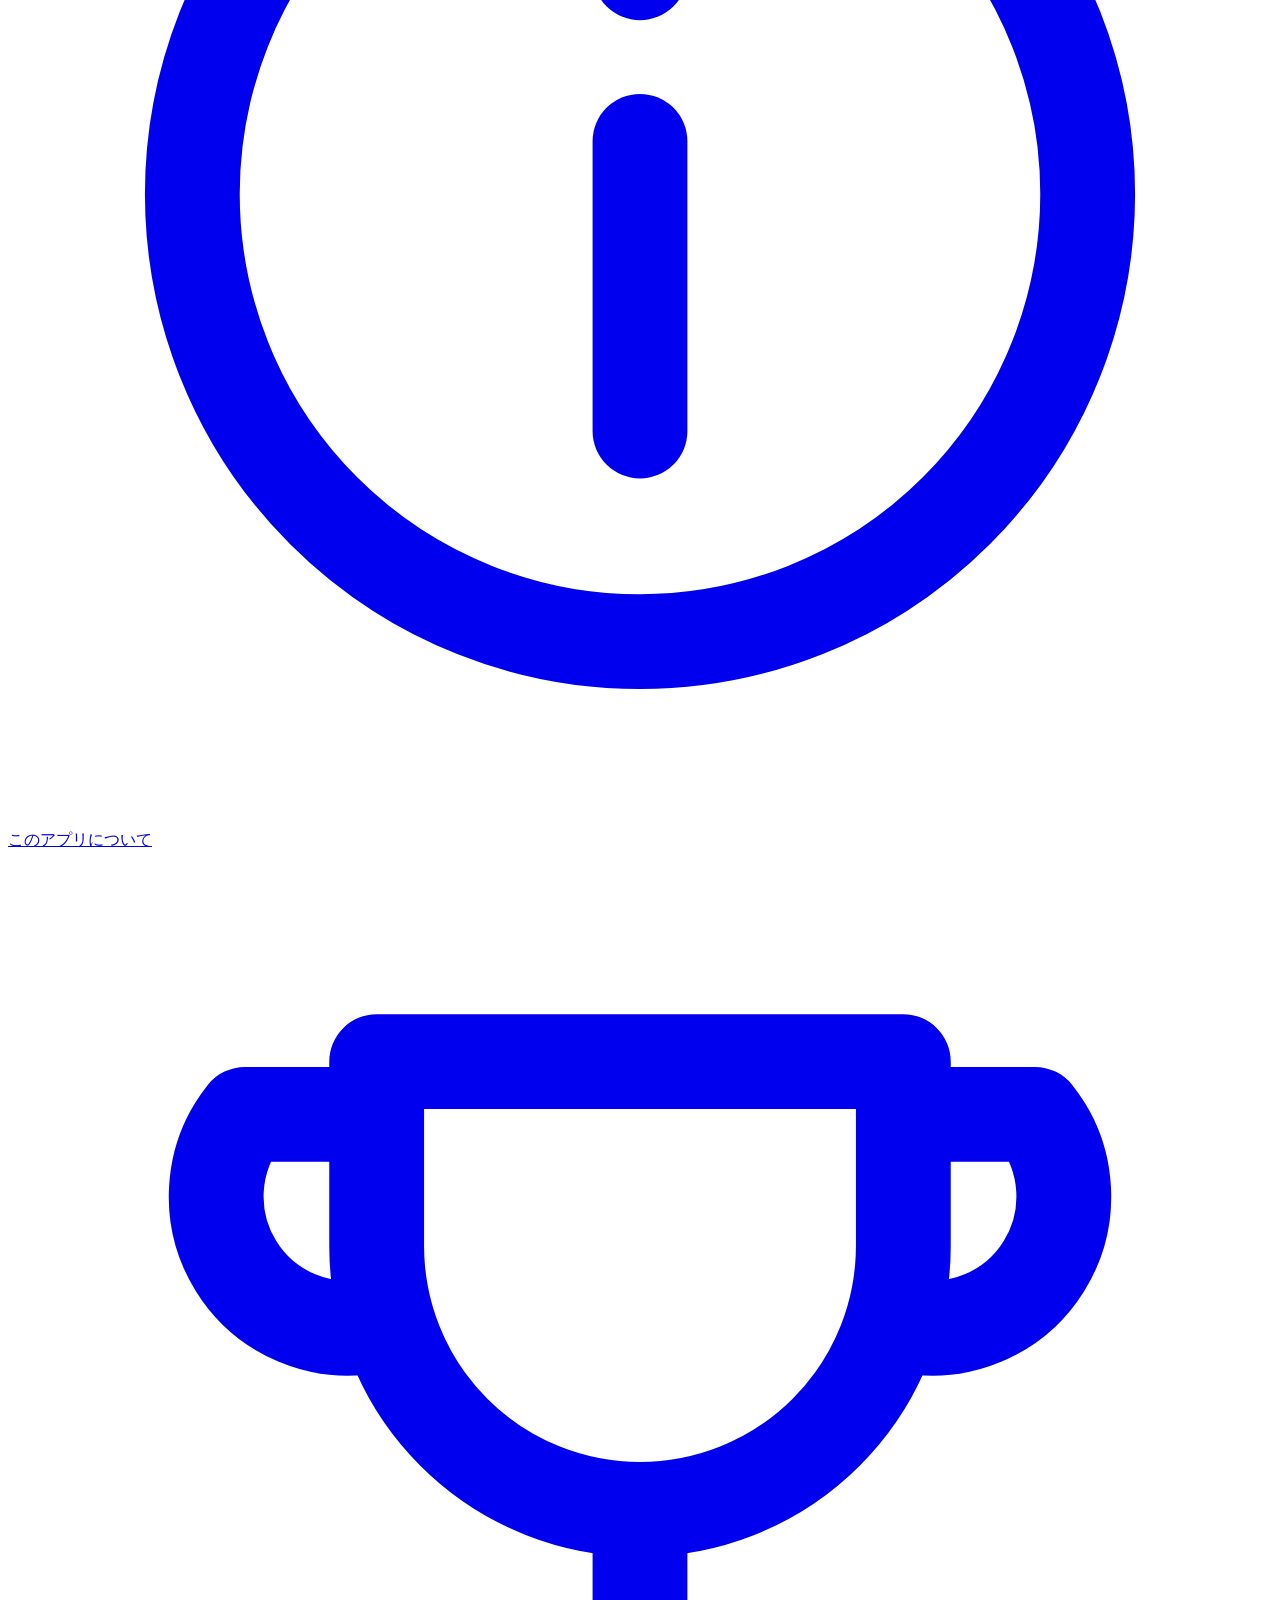
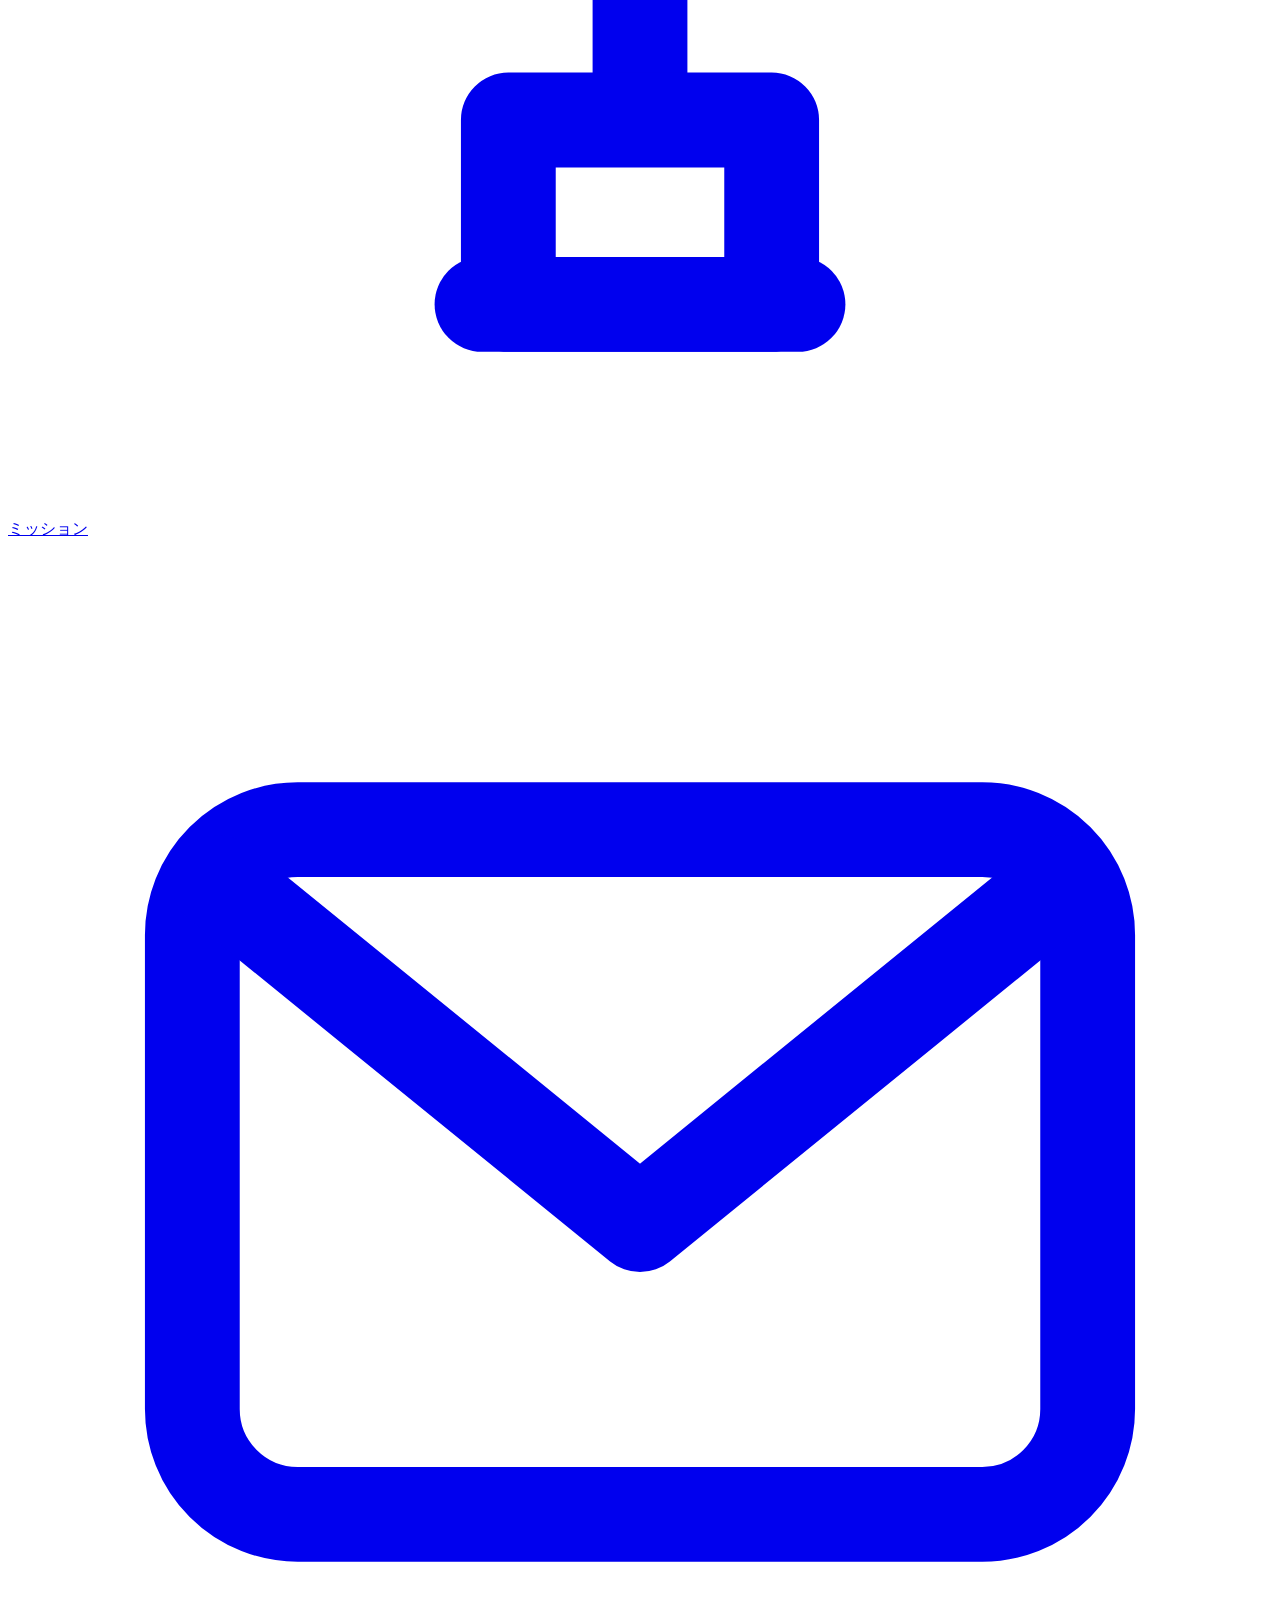
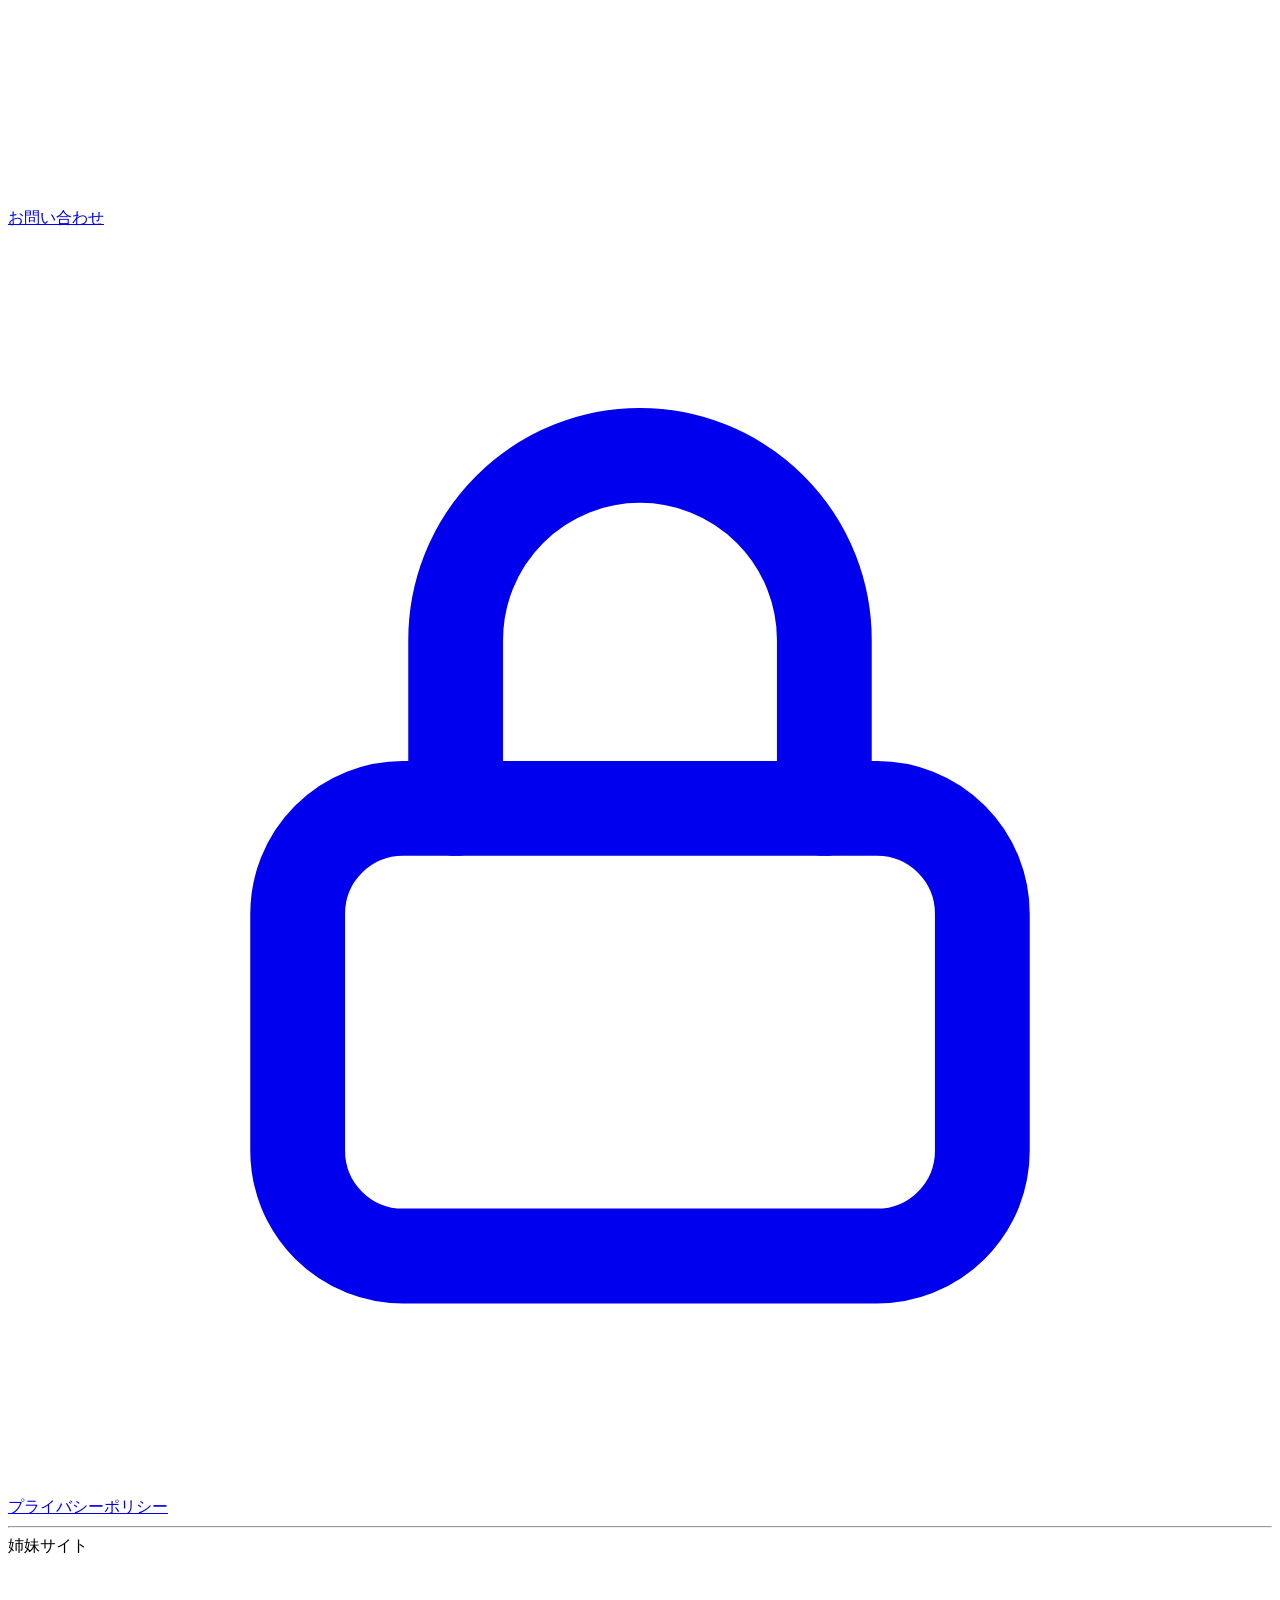
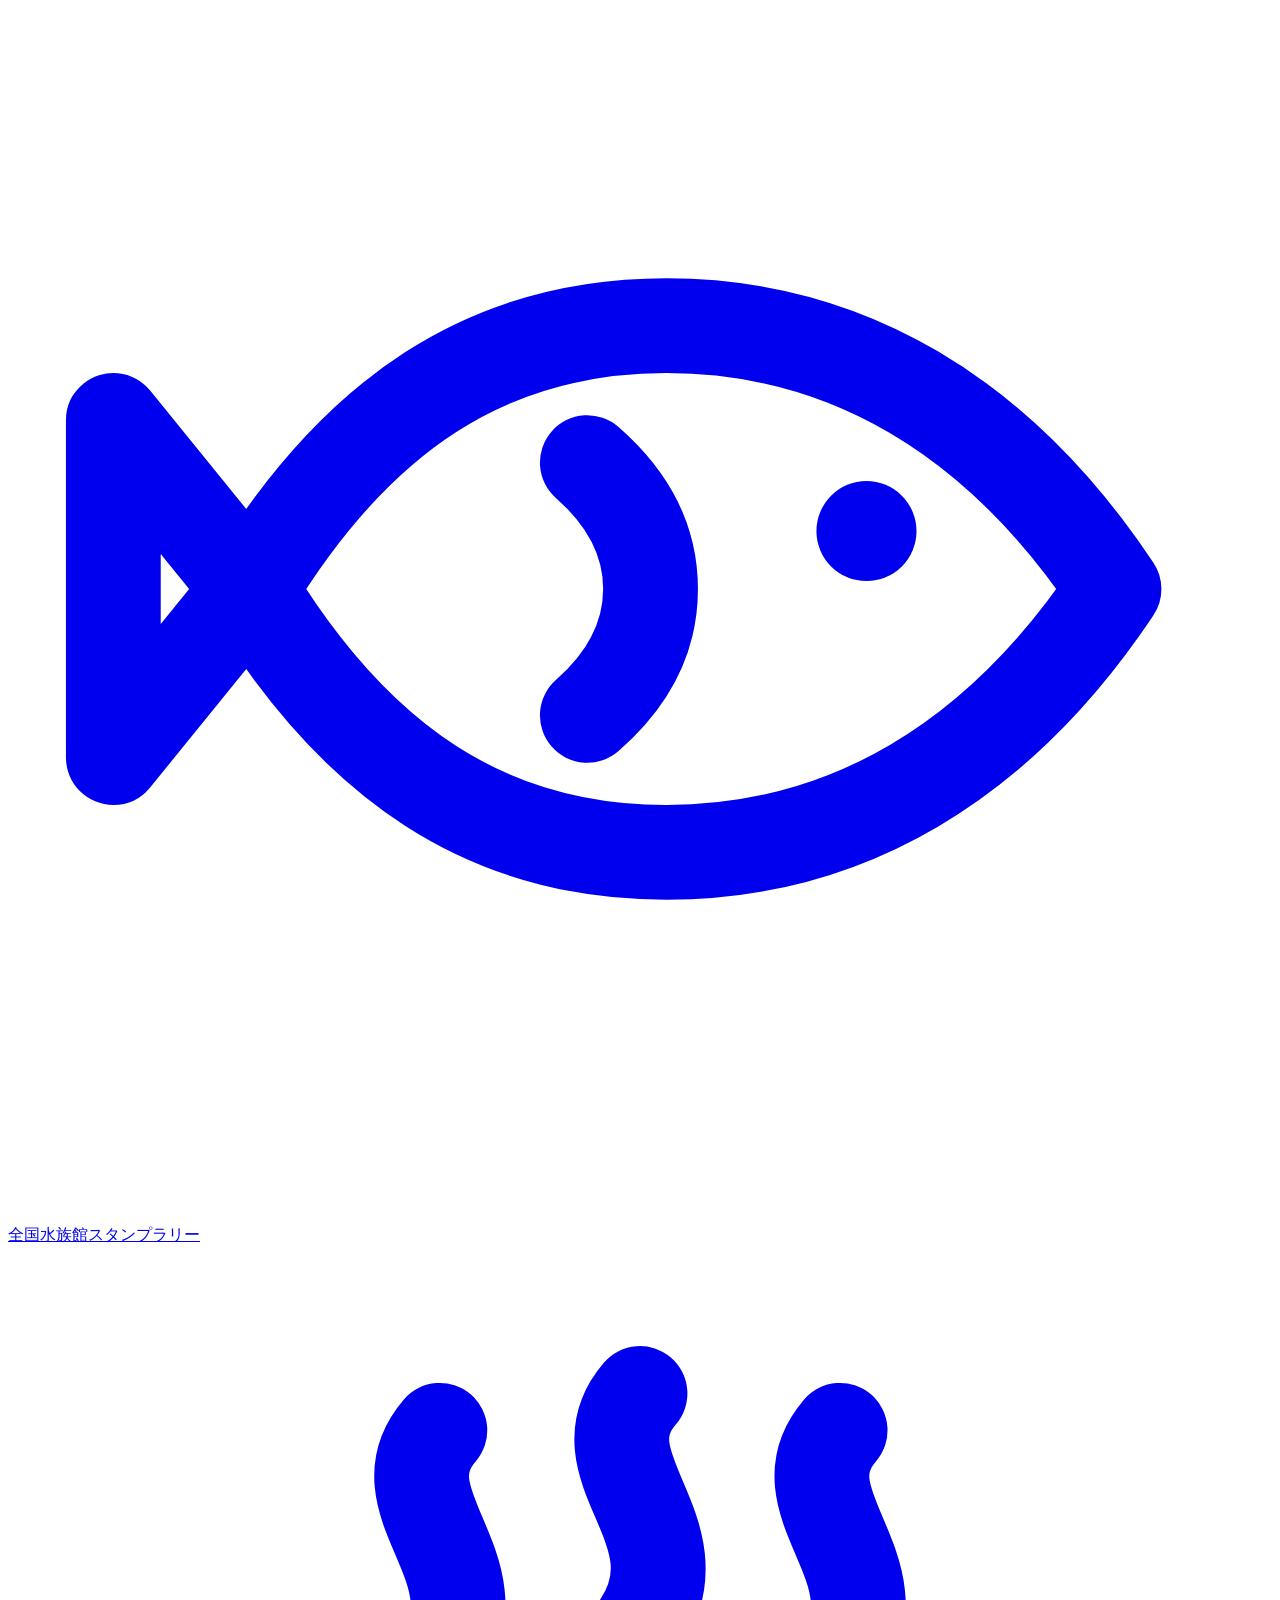
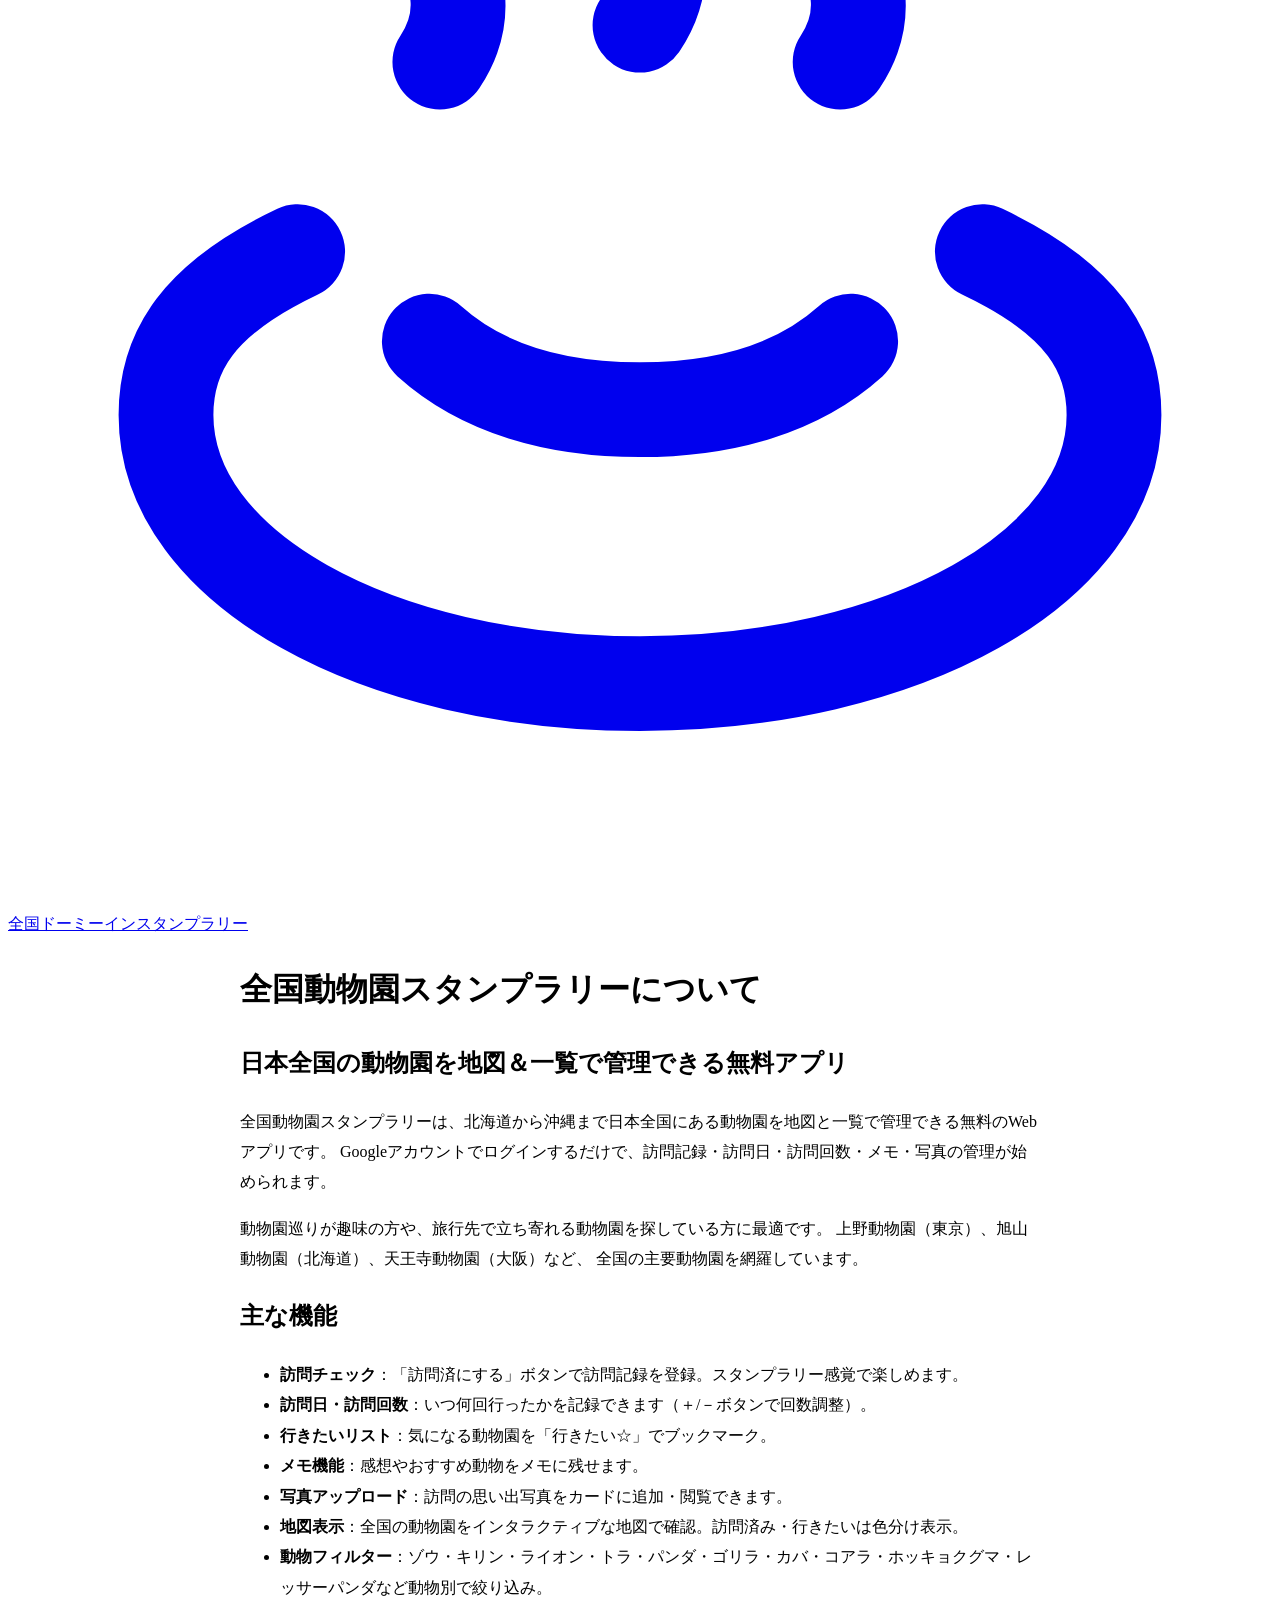
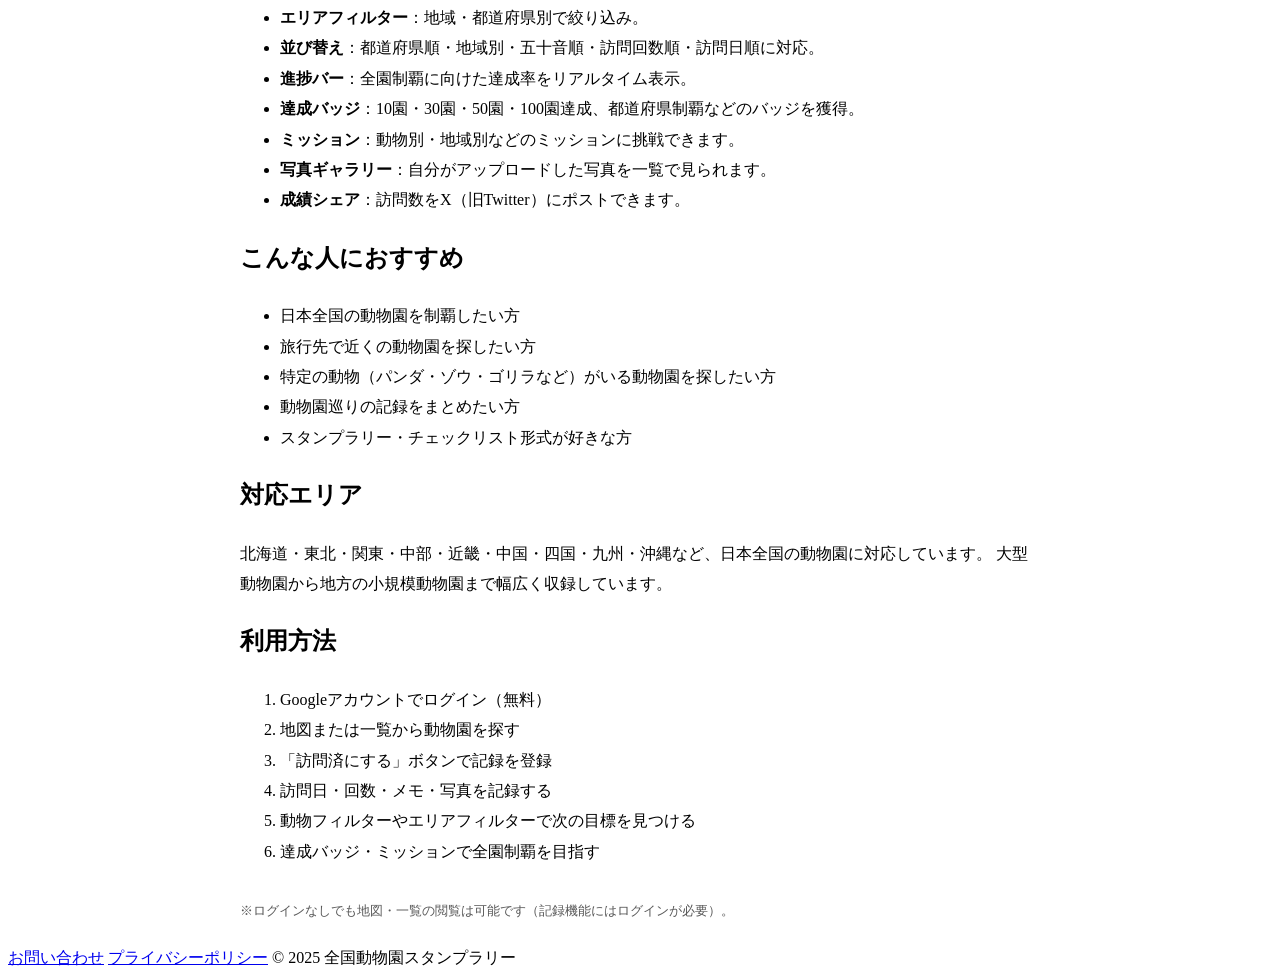
==== commit fc22c970: "姉妹サイトリンクの絵文字を線画アイコンに置き換え Co-Authored-By: Claude Opus 5.5 <noreply@anthropic.com>" ====
--- a/web/about/index.html
+++ b/web/about/index.html
@@ -13,7 +13,7 @@
   <meta property="og:type" content="website">
   <meta property="og:url" content="https://zoo-log.onrender.com/about/">
 
-  <link rel="stylesheet" href="/styles.css?v=20261010-1" />
+  <link rel="stylesheet" href="/styles.css?v=20261111-1" />
 </head>
 
 <body>
@@ -57,8 +57,8 @@
       <a href="/privacy/" class="drawer-link"><svg class="nav-icon" viewBox="0 0 24 24" fill="none" stroke="currentColor" stroke-width="1.8" stroke-linecap="round" stroke-linejoin="round" aria-hidden="true"><rect x="5.5" y="11" width="13" height="8.5" rx="2"/><path d="M8.5 11V7.8a3.5 3.5 0 0 1 7 0V11"/></svg>プライバシーポリシー</a>
       <hr class="drawer-divider">
       <div class="drawer-section-label">姉妹サイト</div>
-      <a href="https://aquarium-log.onrender.com/" class="drawer-link" target="_blank" rel="noopener">🐟 全国水族館スタンプラリー</a>
-      <a href="https://dormy-log.soryushi.jp/" class="drawer-link" target="_blank" rel="noopener">♨️ 全国ドーミーインスタンプラリー</a>
+      <a href="https://aquarium-log.onrender.com/" class="drawer-link" target="_blank" rel="noopener"><svg class="nav-icon" viewBox="0 0 24 24" fill="none" stroke="currentColor" stroke-width="1.8" stroke-linecap="round" stroke-linejoin="round" aria-hidden="true"><path d="M21 12c-2.2-3.3-5.1-5-8.5-5S6.6 8.7 4.6 12c2 3.3 4.5 5 7.9 5s6.3-1.7 8.5-5z"/><path d="M4.6 12 2 8.8v6.4z"/><circle cx="16.3" cy="10.9" r=".95" fill="currentColor" stroke="none"/><path d="M11 9.6c.8.7 1.2 1.5 1.2 2.4s-.4 1.7-1.2 2.4"/></svg>全国水族館スタンプラリー</a>
+      <a href="https://dormy-log.soryushi.jp/" class="drawer-link" target="_blank" rel="noopener"><svg class="nav-icon" viewBox="0 0 24 24" fill="none" stroke="currentColor" stroke-width="1.8" stroke-linecap="round" stroke-linejoin="round" aria-hidden="true"><path d="M8.2 3.5c-1.2 1.4 1.2 2.6 0 4.4M12 2.8c-1.2 1.4 1.2 2.6 0 4.4M15.8 3.5c-1.2 1.4 1.2 2.6 0 4.4"/><path d="M5.5 11.5C3.6 12.4 3 13.4 3 14.6c0 2.9 4 5.1 9 5.1s9-2.2 9-5.1c0-1.2-.6-2.2-2.5-3.1"/><path d="M8 13.2c1 .9 2.4 1.3 4 1.3s3-.4 4-1.3"/></svg>全国ドーミーインスタンプラリー</a>
     </div>
   </nav>
 
